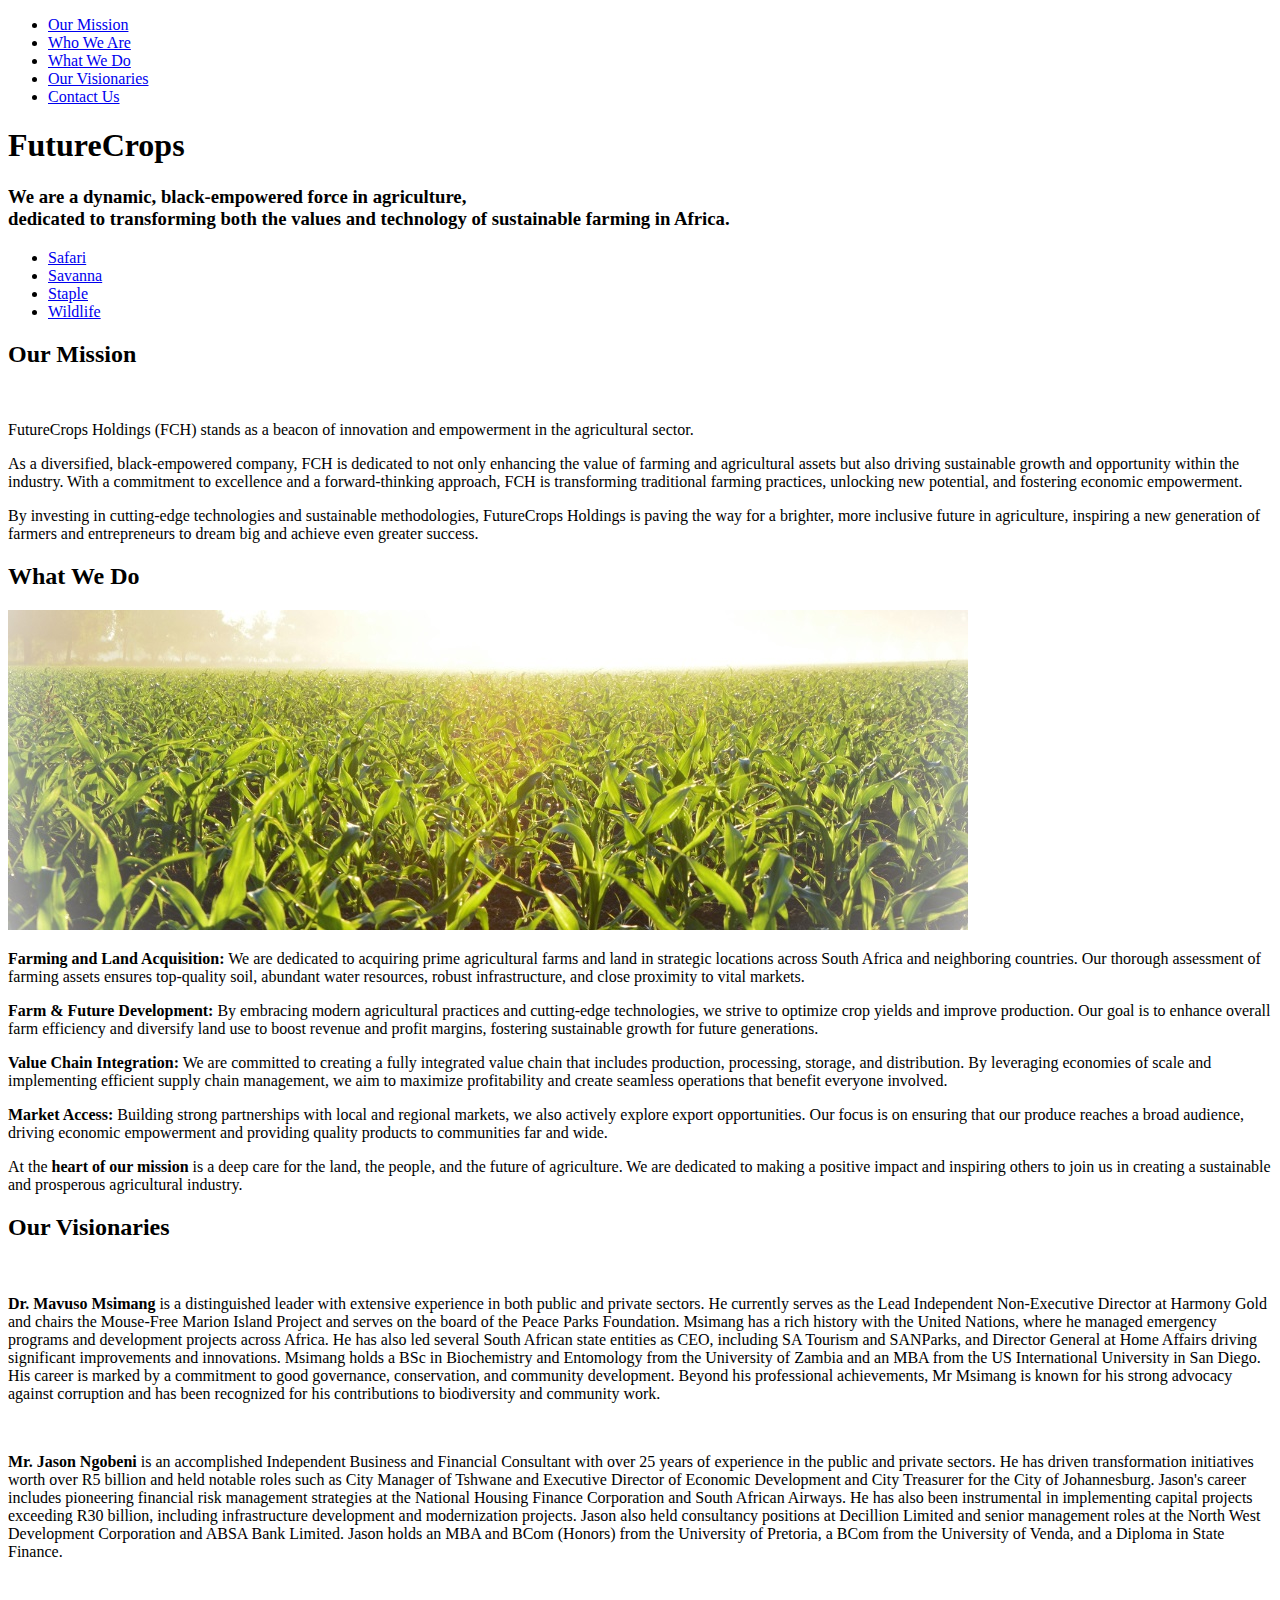
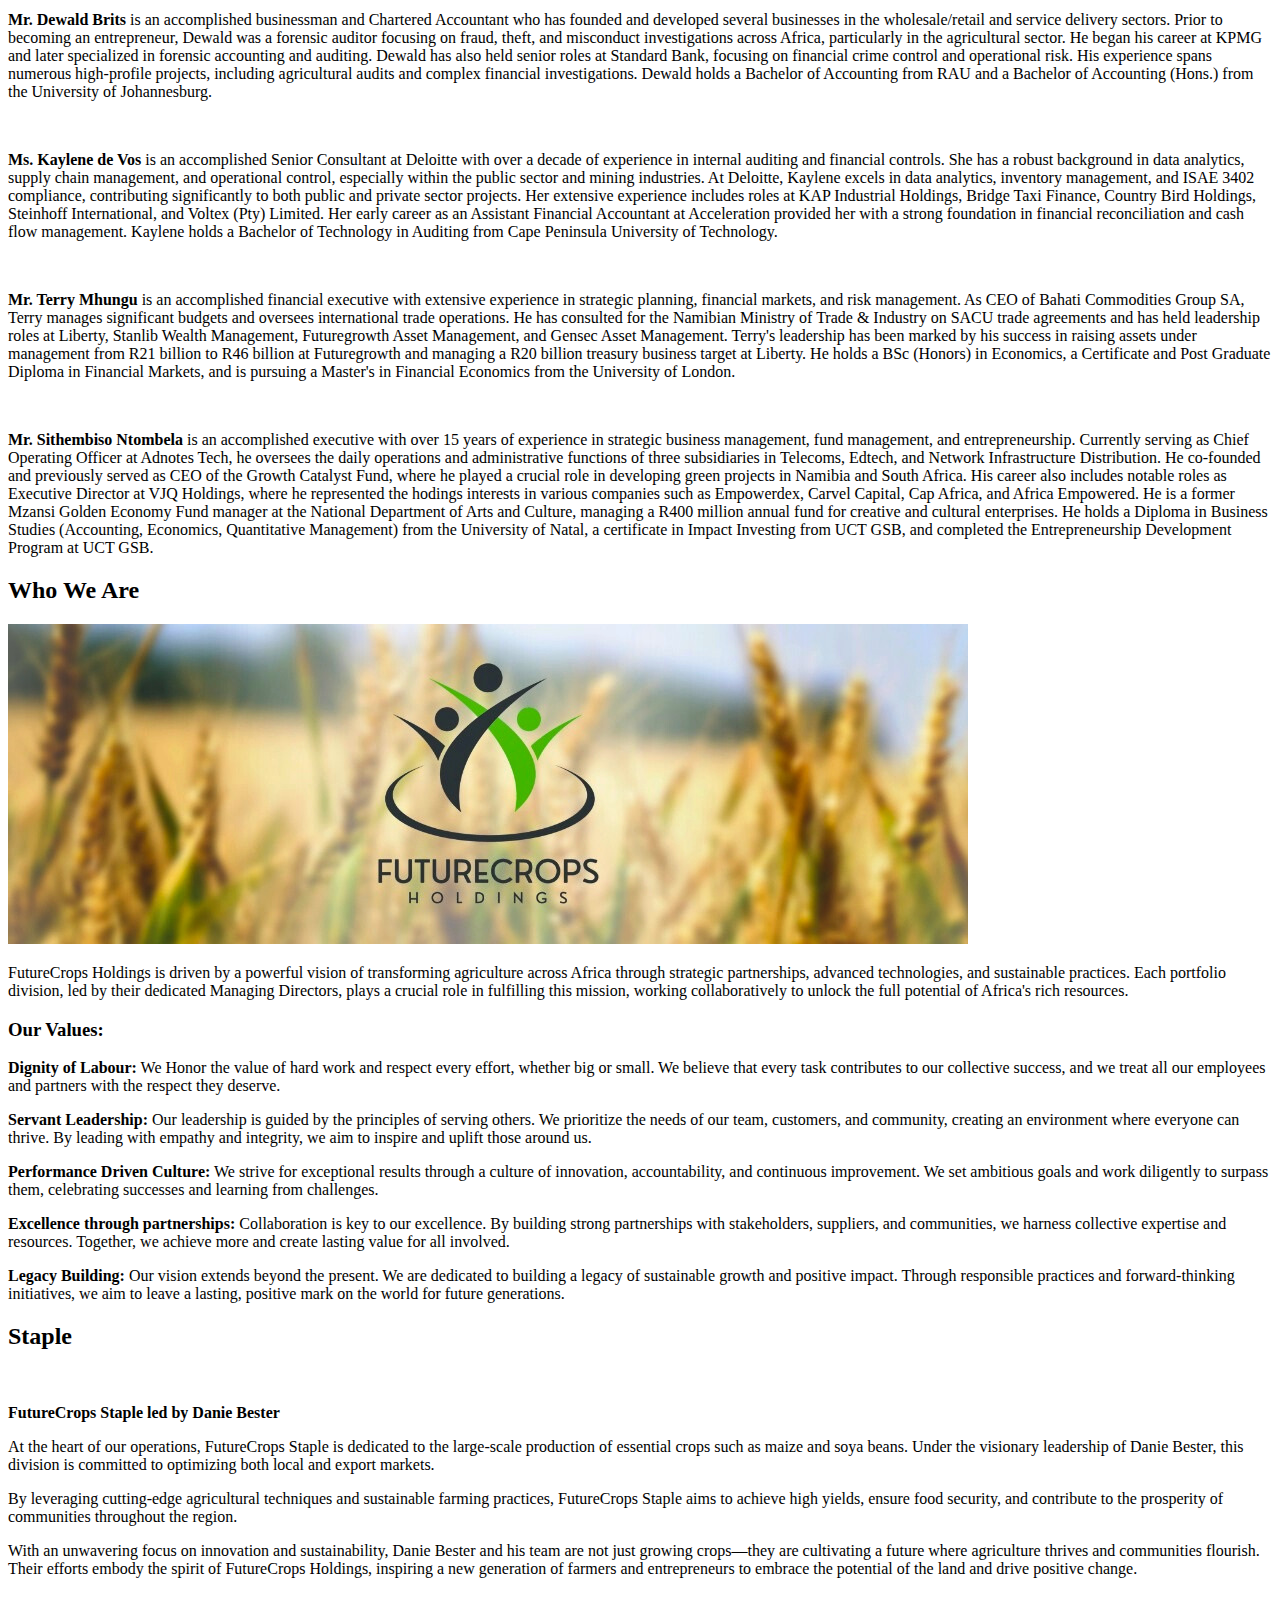
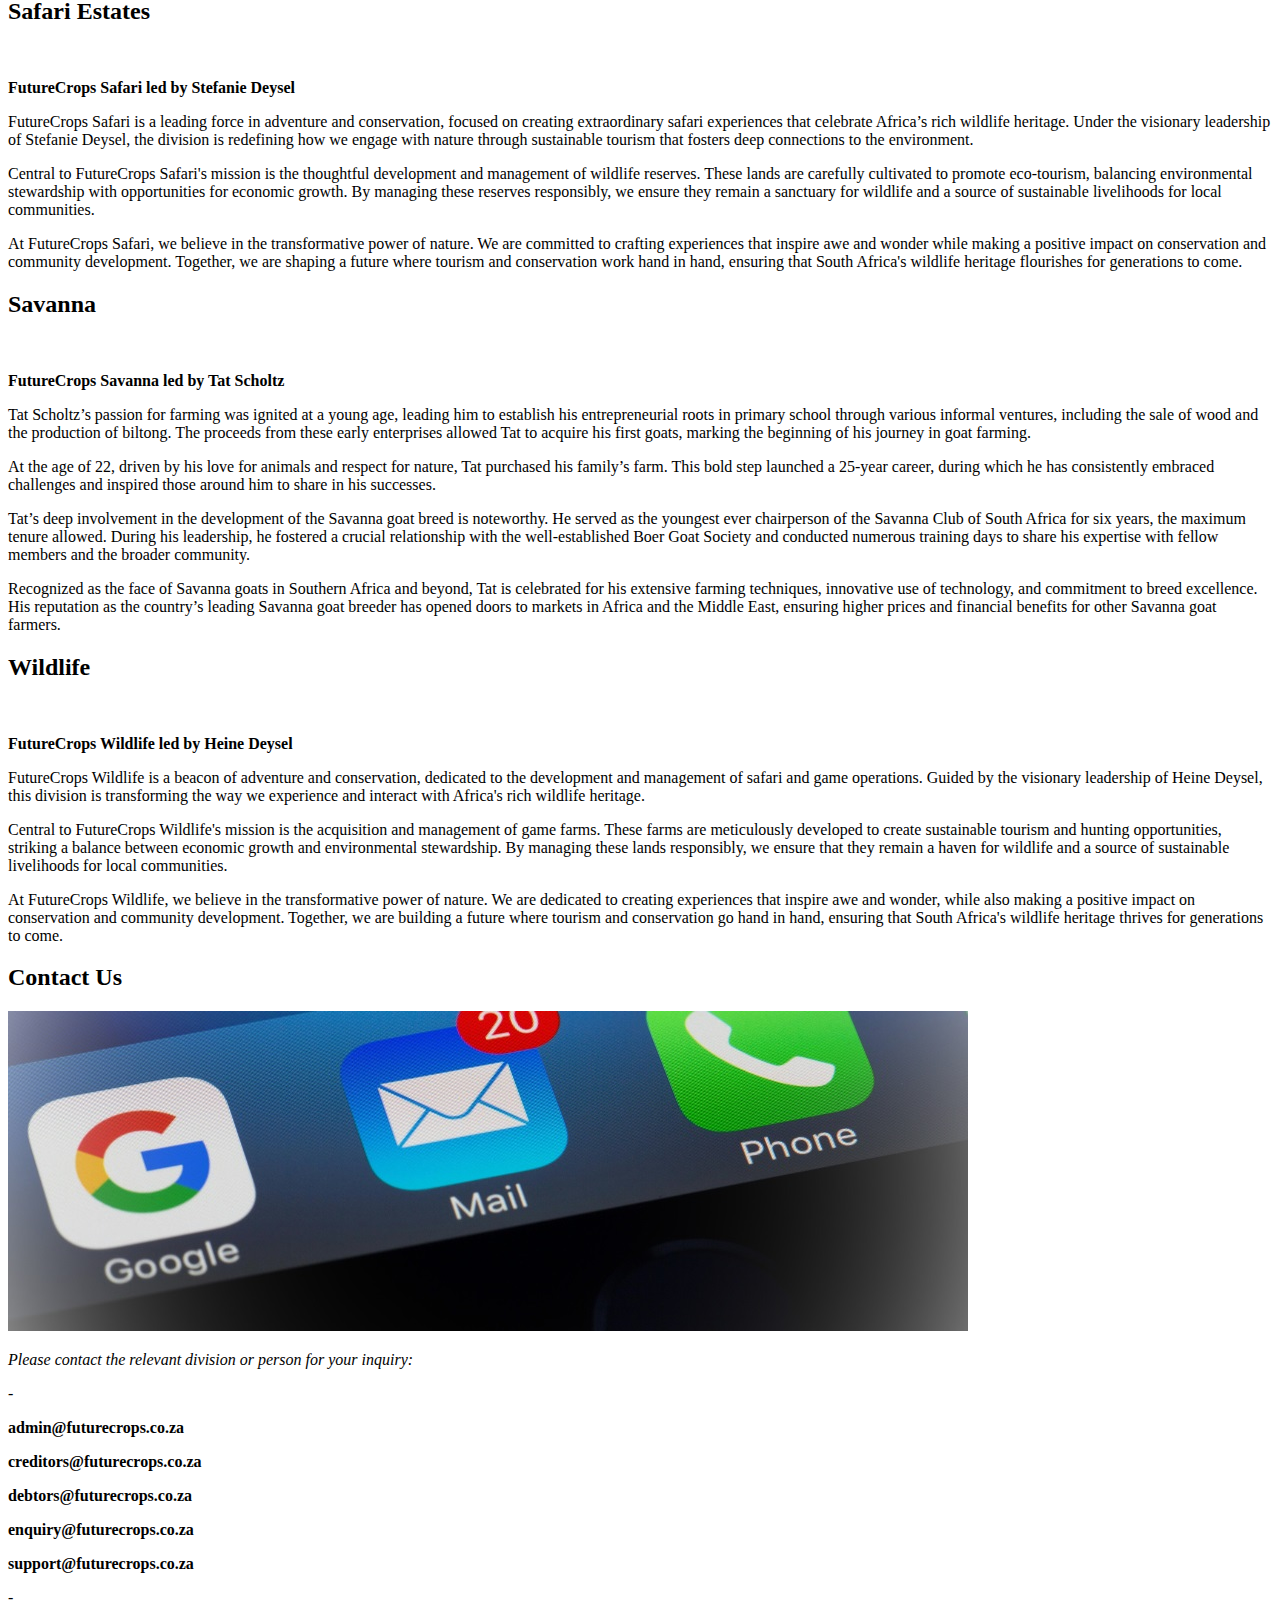
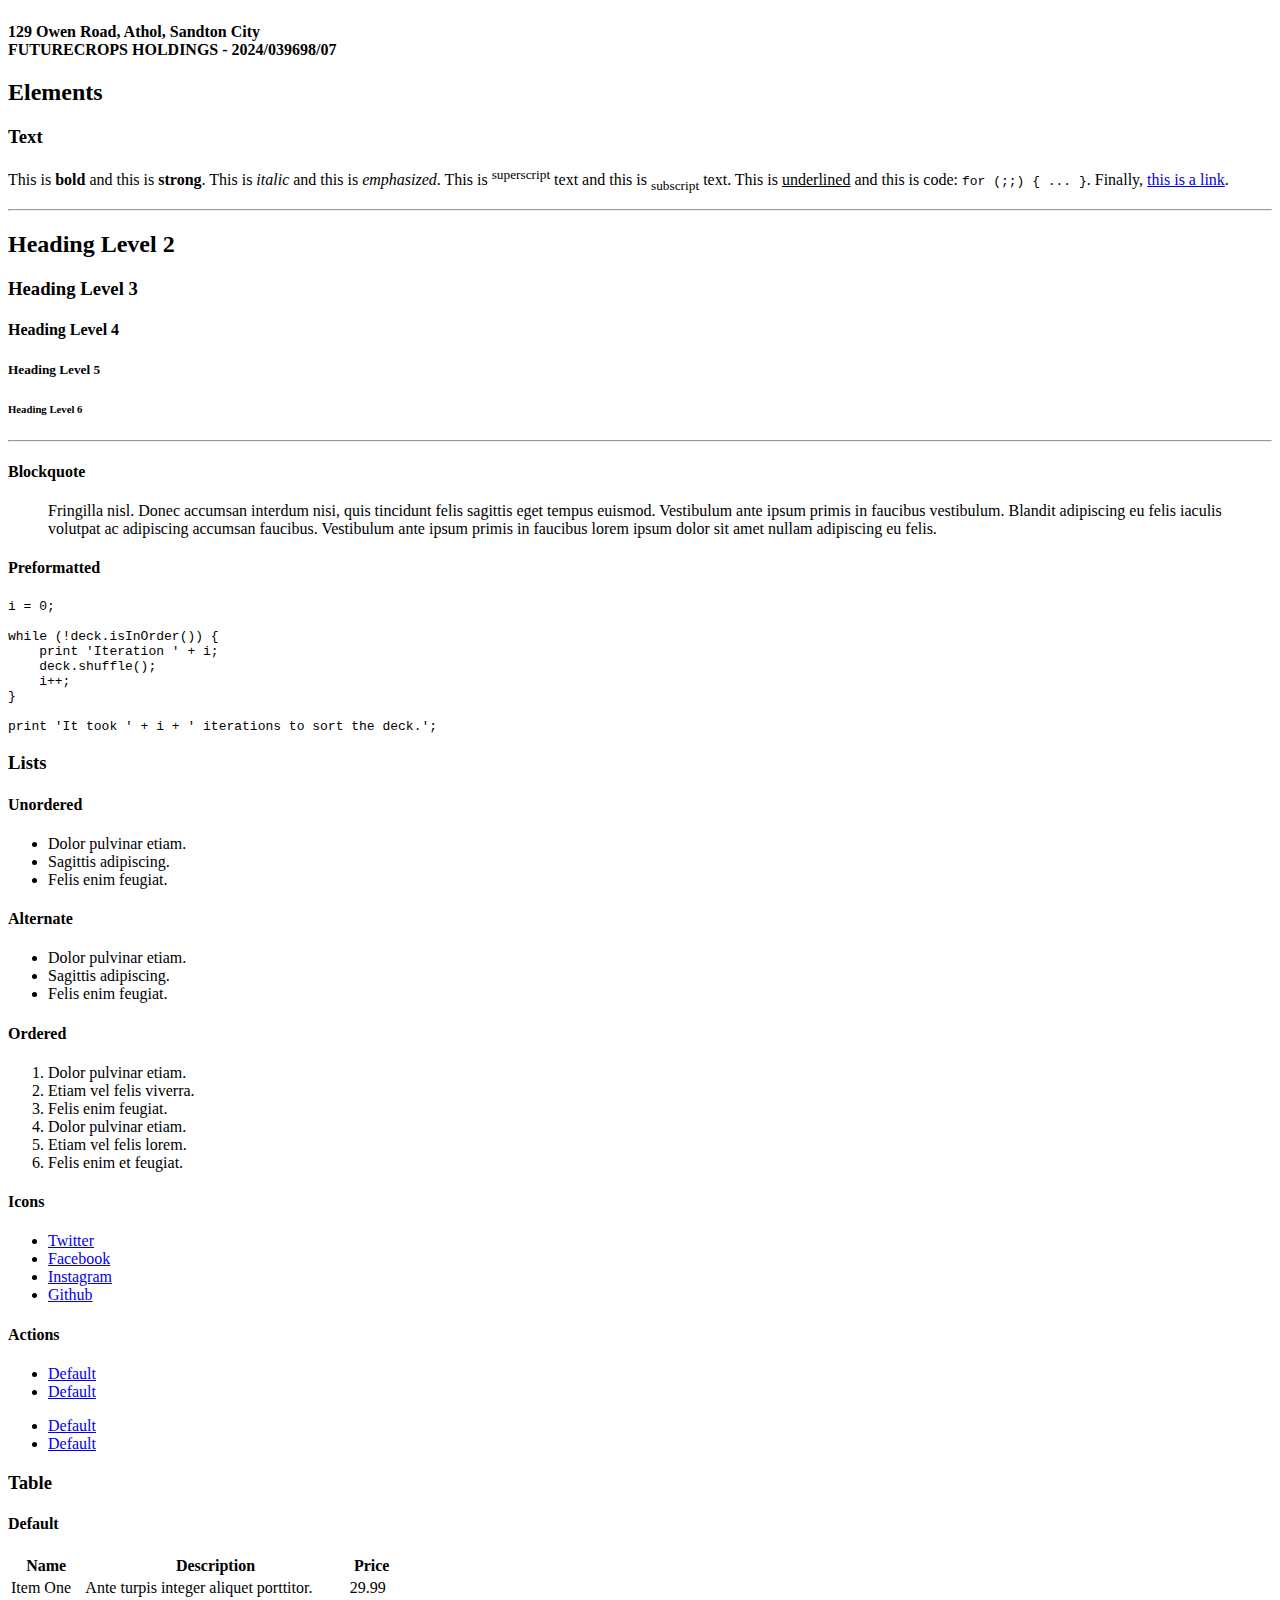
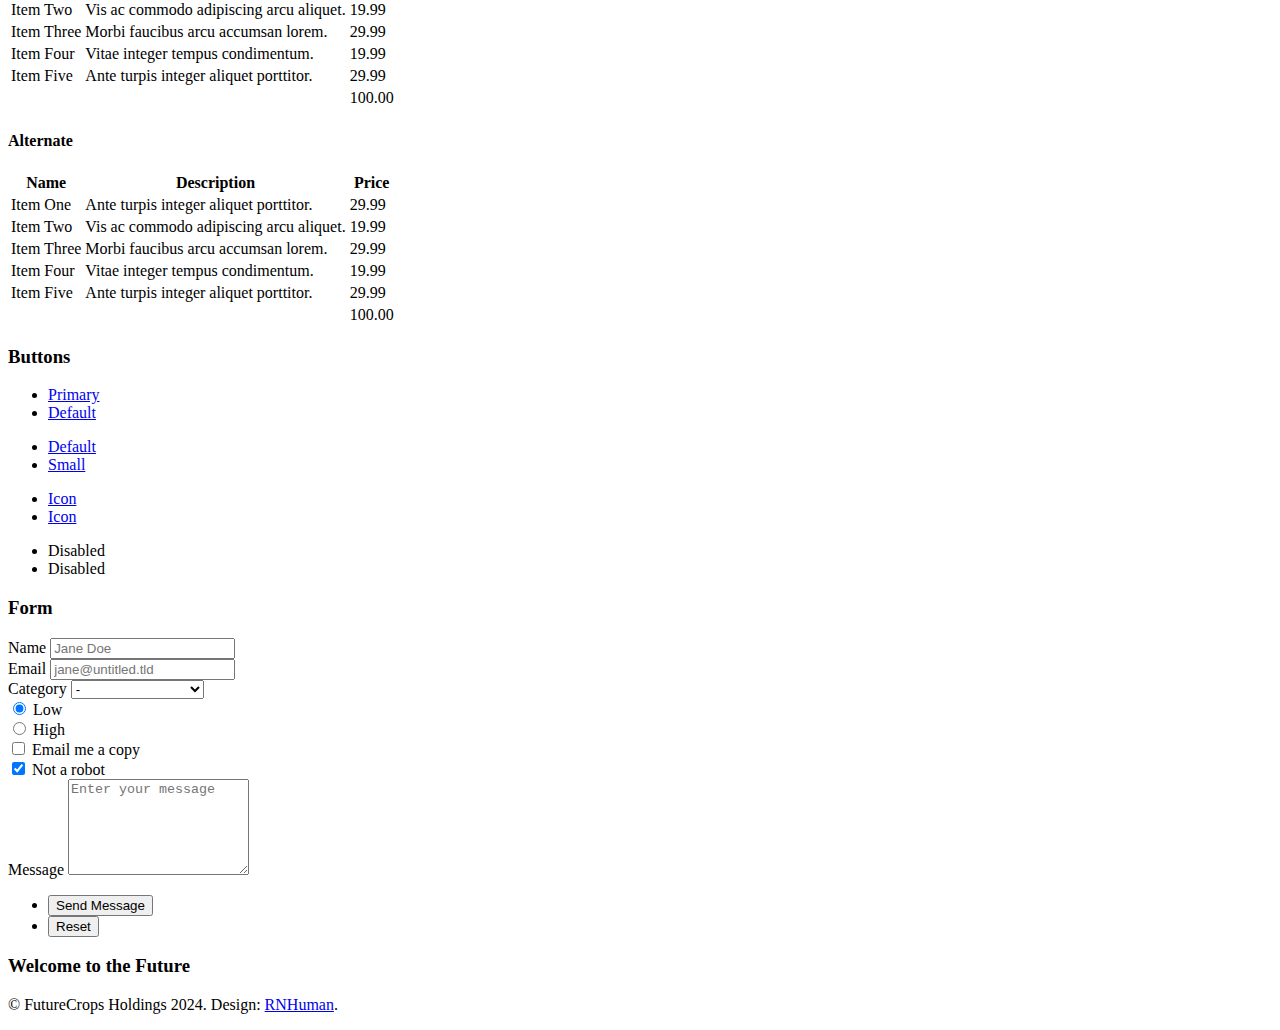
==== index.html @ 2377791b "Launch Commit - Site is hosted and live" ====
<!DOCTYPE HTML>

<html>
	<head>
		<title>FUTURECROPS</title>
		<meta charset="utf-8" />
		<meta name="viewport" content="width=device-width, initial-scale=1, user-scalable=no" />
		<link rel="stylesheet" href="assets/css/main.css" />
		<noscript><link rel="stylesheet" href="assets/css/noscript.css" /></noscript>
	</head>
	<body class="is-preload">

		<!-- Wrapper -->
			<div id="wrapper">

				<!-- Header -->
					<header id="header">
						<nav>
						<ul>
							<li><a href="#mission">Our Mission</a></li>
							<li><a href="#about">Who We Are</a></li>
							<li><a href="#wwd">What We Do </a></li>
							<li><a href="visionaries.html">Our Visionaries</a></li>
							<li><a href="#contact">Contact Us</a></li>
						</ul>
						</nav>
						<div class="content">
							<div class="inner">
								<h1>FutureCrops</h1>
								<h3>We are a dynamic, black-empowered force in agriculture,</br>
								dedicated to transforming both the values and technology of sustainable farming in Africa.</h3>
							</div>
						</div>
						<nav>
							<ul>
								<li><a href="#safari">Safari</a></li>
								<li><a href="#savanna">Savanna</a></li>
								<li><a href="#staple">Staple</a></li>
								<li><a href="#wildlife">Wildlife</a></li>
								<!--<li><a href="#aqua">Aqua</a></li>-->
							</ul>
						</nav>
					</header>

					<div id="main">

							<article id="mission">
								<h2>Our Mission</h2>
								<span class="image main"><img src="images/pic01.jpg" alt="" /></span>
								<p>FutureCrops Holdings (FCH) stands as a beacon of innovation and empowerment in the agricultural sector.</p>
								<p>As a diversified, black-empowered company, FCH is dedicated to not only enhancing the value of farming and agricultural assets but also driving sustainable growth and opportunity within the industry. With a commitment to excellence and a forward-thinking approach, FCH is transforming traditional farming practices, unlocking new potential, and fostering economic empowerment.</p>
								<p>By investing in cutting-edge technologies and sustainable methodologies, FutureCrops Holdings is paving the way for a brighter, more inclusive future in agriculture, inspiring a new generation of farmers and entrepreneurs to dream big and achieve even greater success.</p>
								</article>

							<article id="wwd">
								<h2>What We Do</h2>
								<span class="image main"><img src="images/pic02.jpg" alt="" /></span>
								<p><strong>Farming and Land Acquisition:</strong> We are dedicated to acquiring prime agricultural farms and land in strategic locations across South Africa and neighboring countries. Our thorough assessment of farming assets ensures top-quality soil, abundant water resources, robust infrastructure, and close proximity to vital markets.</p>
								<p><strong>Farm & Future Development:</strong> By embracing modern agricultural practices and cutting-edge technologies, we strive to optimize crop yields and improve production. Our goal is to enhance overall farm efficiency and diversify land use to boost revenue and profit margins, fostering sustainable growth for future generations.</p>
								<p><strong>Value Chain Integration:</strong> We are committed to creating a fully integrated value chain that includes production, processing, storage, and distribution. By leveraging economies of scale and implementing efficient supply chain management, we aim to maximize profitability and create seamless operations that benefit everyone involved.</p>
								<p><strong>Market Access:</strong> Building strong partnerships with local and regional markets, we also actively explore export opportunities. Our focus is on ensuring that our produce reaches a broad audience, driving economic empowerment and providing quality products to communities far and wide.</p>
								<p>At the <strong>heart of our mission</strong> is a deep care for the land, the people, and the future of agriculture. We are dedicated to making a positive impact and inspiring others to join us in creating a sustainable and prosperous agricultural industry.</p>
								</article>

							<article id="ot">
								<h2>Our Visionaries</h2>
								<span class="image main"><img src="images/profile01.jpg" alt="" /></span>
								<p><strong>Dr. Mavuso Msimang</strong> is a distinguished leader with extensive experience in both public and private sectors. He currently serves as the Lead Independent Non-Executive Director at Harmony Gold and chairs the Mouse-Free Marion Island Project and serves on the board of the Peace Parks Foundation. Msimang has a rich history with the United Nations, where he managed emergency programs and development projects across Africa. He has also led several South African state entities as CEO, including SA Tourism and SANParks, and Director General at Home Affairs driving significant improvements and innovations. Msimang holds a BSc in Biochemistry and Entomology from the University of Zambia and an MBA from the US International University in San Diego. His career is marked by a commitment to good governance, conservation, and community development. Beyond his professional achievements, Mr Msimang is known for his strong advocacy against corruption and has been recognized for his contributions to biodiversity and community work.</p>
							
								<span class="image main"><img src="images/profile02.jpg" alt="" /></span>
								<p><strong>Mr. Jason Ngobeni</strong> is an accomplished Independent Business and Financial Consultant with over 25 years of experience in the public and private sectors. He has driven transformation initiatives worth over R5 billion and held notable roles such as City Manager of Tshwane and Executive Director of Economic Development and City Treasurer for the City of Johannesburg. Jason's career includes pioneering financial risk management strategies at the National Housing Finance Corporation and South African Airways. He has also been instrumental in implementing capital projects exceeding R30 billion, including infrastructure development and modernization projects. Jason also held consultancy positions at Decillion Limited and senior management roles at the North West Development Corporation and ABSA Bank Limited. Jason holds an MBA and BCom (Honors) from the University of Pretoria, a BCom from the University of Venda, and a Diploma in State Finance.</p>
							
								<span class="image main"><img src="images/profile03.jpg" alt="" /></span>
								<p><strong>Mr. Dewald Brits</strong> is an accomplished businessman and Chartered Accountant who has founded and developed several businesses in the wholesale/retail and service delivery sectors. Prior to becoming an entrepreneur, Dewald was a forensic auditor focusing on fraud, theft, and misconduct investigations across Africa, particularly in the agricultural sector. He began his career at KPMG and later specialized in forensic accounting and auditing. Dewald has also held senior roles at Standard Bank, focusing on financial crime control and operational risk. His experience spans numerous high-profile projects, including agricultural audits and complex financial investigations. Dewald holds a Bachelor of Accounting from RAU and a Bachelor of Accounting (Hons.) from the University of Johannesburg.</p>

								<span class="image main"><img src="images/profile04.jpg" alt="" /></span>
								<p><strong>Ms. Kaylene de Vos</strong> is an accomplished Senior Consultant at Deloitte with over a decade of experience in internal auditing and financial controls. She has a robust background in data analytics, supply chain management, and operational control, especially within the public sector and mining industries. At Deloitte, Kaylene excels in data analytics, inventory management, and ISAE 3402 compliance, contributing significantly to both public and private sector projects. Her extensive experience includes roles at KAP Industrial Holdings, Bridge Taxi Finance, Country Bird Holdings, Steinhoff International, and Voltex (Pty) Limited. Her early career as an Assistant Financial Accountant at Acceleration provided her with a strong foundation in financial reconciliation and cash flow management. Kaylene holds a Bachelor of Technology in Auditing from Cape Peninsula University of Technology.</p>
							
								<span class="image main"><img src="images/profile05.jpg" alt="" /></span>
								<p><strong>Mr. Terry Mhungu</strong> is an accomplished financial executive with extensive experience in strategic planning, financial markets, and risk management. As CEO of Bahati Commodities Group SA, Terry manages significant budgets and oversees international trade operations. He has consulted for the Namibian Ministry of Trade & Industry on SACU trade agreements and has held leadership roles at Liberty, Stanlib Wealth Management, Futuregrowth Asset Management, and Gensec Asset Management. Terry's leadership has been marked by his success in raising assets under management from R21 billion to R46 billion at Futuregrowth and managing a R20 billion treasury business target at Liberty. He holds a BSc (Honors) in Economics, a Certificate and Post Graduate Diploma in Financial Markets, and is pursuing a Master's in Financial Economics from the University of London.</p>
							
								<span class="image main"><img src="images/profile06.jpg" alt="" /></span>
								<p><strong>Mr. Sithembiso Ntombela</strong> is an accomplished executive with over 15 years of experience in strategic business management, fund management, and entrepreneurship. Currently serving as Chief Operating Officer at Adnotes Tech, he oversees the daily operations and administrative functions of three subsidiaries in Telecoms, Edtech, and Network Infrastructure Distribution. He co-founded and previously served as CEO of the Growth Catalyst Fund, where he played a crucial role in developing green projects in Namibia and South Africa. His career also includes notable roles as Executive Director at VJQ Holdings, where he represented the hodings interests in various companies such as Empowerdex, Carvel Capital, Cap Africa, and Africa Empowered. He is a former Mzansi Golden Economy Fund manager at the National Department of Arts and Culture, managing a R400 million annual fund for creative and cultural enterprises. He holds a Diploma in Business Studies (Accounting, Economics, Quantitative Management) from the University of Natal, a certificate in Impact Investing from UCT GSB, and completed the Entrepreneurship Development Program at UCT GSB.</p>
							
							</article>

							<article id="about">
								<h2>Who We Are</h2>
								<span class="image main"><img src="images/pic04.jpg" alt="" /></span>
								<p>FutureCrops Holdings is driven by a powerful vision of transforming agriculture across Africa through strategic partnerships, advanced technologies, and sustainable practices. Each portfolio division, led by their dedicated Managing Directors, plays a crucial role in fulfilling this mission, working collaboratively to unlock the full potential of Africa's rich resources.</p>
								<!--<h3>Our Mission:</h3>
								<p>To be the guiding light of partnerships that transform our pursuit of food security, empowering a new generation with innovative farming techniques.</p>
								<h3>Our Vision:</h3>
								<p>To be Africa's leading force in regenerative farming, driving diverse and sustainable growth across the continent.</p>
								-->
								<h3>Our Values:</h3>
								<p><strong>Dignity of Labour:</strong> We Honor the value of hard work and respect every effort, whether big or small. We believe that every task contributes to our collective success, and we treat all our employees and partners with the respect they deserve.</p>
								<p><strong>Servant Leadership:</strong> Our leadership is guided by the principles of serving others. We prioritize the needs of our team, customers, and community, creating an environment where everyone can thrive. By leading with empathy and integrity, we aim to inspire and uplift those around us.</p>
								<p><strong>Performance Driven Culture:</strong> We strive for exceptional results through a culture of innovation, accountability, and continuous improvement. We set ambitious goals and work diligently to surpass them, celebrating successes and learning from challenges.</p>
								<p><strong>Excellence through partnerships:</strong> Collaboration is key to our excellence. By building strong partnerships with stakeholders, suppliers, and communities, we harness collective expertise and resources. Together, we achieve more and create lasting value for all involved.</p>
								<p><strong>Legacy Building:</strong> Our vision extends beyond the present. We are dedicated to building a legacy of sustainable growth and positive impact. Through responsible practices and forward-thinking initiatives, we aim to leave a lasting, positive mark on the world for future generations.</p>
							</article>

							<article id="staple">
								<h2>Staple</h2>
								<span class="image main"><img src="images/pic05.jpg" alt="" /></span>
								<p><strong>FutureCrops Staple led by Danie Bester</strong></p>
								<p>At the heart of our operations, FutureCrops Staple is dedicated to the large-scale production of essential crops such as maize and soya beans. Under the visionary leadership of Danie Bester, this division is committed to optimizing both local and export markets.</p>
								<p>By leveraging cutting-edge agricultural techniques and sustainable farming practices, FutureCrops Staple aims to achieve high yields, ensure food security, and contribute to the prosperity of communities throughout the region.</p>
								<p>With an unwavering focus on innovation and sustainability, Danie Bester and his team are not just growing crops—they are cultivating a future where agriculture thrives and communities flourish. Their efforts embody the spirit of FutureCrops Holdings, inspiring a new generation of farmers and entrepreneurs to embrace the potential of the land and drive positive change.</p>
							</article>

							<article id="safari">
								<h2>Safari Estates</h2>
								<span class="image main"><img src="images/pic06.jpg" alt="" /></span>
								<p><strong>FutureCrops Safari led by Stefanie Deysel</strong></p>
								<p>FutureCrops Safari is a leading force in adventure and conservation, focused on creating extraordinary safari experiences that celebrate Africa’s rich wildlife heritage. Under the visionary leadership of Stefanie Deysel, the division is redefining how we engage with nature through sustainable tourism that fosters deep connections to the environment.</p>
								<p>Central to FutureCrops Safari's mission is the thoughtful development and management of wildlife reserves. These lands are carefully cultivated to promote eco-tourism, balancing environmental stewardship with opportunities for economic growth. By managing these reserves responsibly, we ensure they remain a sanctuary for wildlife and a source of sustainable livelihoods for local communities.</p>
								<p>At FutureCrops Safari, we believe in the transformative power of nature. We are committed to crafting experiences that inspire awe and wonder while making a positive impact on conservation and community development. Together, we are shaping a future where tourism and conservation work hand in hand, ensuring that South Africa's wildlife heritage flourishes for generations to come.</p>
							</article>
							
							<article id="savanna">
								<h2>Savanna</h2>
								<span class="image main"><img src="images/pic07.jpg" alt="" /></span>
								<p><strong>FutureCrops Savanna led by Tat Scholtz</strong></p>
								<p>Tat Scholtz’s passion for farming was ignited at a young age, leading him to establish his entrepreneurial roots in primary school through various informal ventures, including the sale of wood and the production of biltong. The proceeds from these early enterprises allowed Tat to acquire his first goats, marking the beginning of his journey in goat farming.</p>
								<p>At the age of 22, driven by his love for animals and respect for nature, Tat purchased his family’s farm. This bold step launched a 25-year career, during which he has consistently embraced challenges and inspired those around him to share in his successes.</p>
								<p>Tat’s deep involvement in the development of the Savanna goat breed is noteworthy. He served as the youngest ever chairperson of the Savanna Club of South Africa for six years, the maximum tenure allowed. During his leadership, he fostered a crucial relationship with the well-established Boer Goat Society and conducted numerous training days to share his expertise with fellow members and the broader community.</p>
								<p>Recognized as the face of Savanna goats in Southern Africa and beyond, Tat is celebrated for his extensive farming techniques, innovative use of technology, and commitment to breed excellence. His reputation as the country’s leading Savanna goat breeder has opened doors to markets in Africa and the Middle East, ensuring higher prices and financial benefits for other Savanna goat farmers.</p>
							</article>

							<article id="wildlife">
								<h2>Wildlife</h2>
								<span class="image main"><img src="images/pic08.jpg" alt="" /></span>
								<p><strong>FutureCrops Wildlife led by Heine Deysel</strong></p>
								<p>FutureCrops Wildlife is a beacon of adventure and conservation, dedicated to the development and management of safari and game operations. Guided by the visionary leadership of Heine Deysel, this division is transforming the way we experience and interact with Africa's rich wildlife heritage.</p>
								<p>Central to FutureCrops Wildlife's mission is the acquisition and management of game farms. These farms are meticulously developed to create sustainable tourism and hunting opportunities, striking a balance between economic growth and environmental stewardship. By managing these lands responsibly, we ensure that they remain a haven for wildlife and a source of sustainable livelihoods for local communities.</p>
								<p>At FutureCrops Wildlife, we believe in the transformative power of nature. We are dedicated to creating experiences that inspire awe and wonder, while also making a positive impact on conservation and community development. Together, we are building a future where tourism and conservation go hand in hand, ensuring that South Africa's wildlife heritage thrives for generations to come.</p>
							</article>

							<!--<article id="aqua">
								<h2>Aqua</h2>
								<span class="image main"><img src="images/pic08.jpg" alt="" /></span>
								<p><strong>FutureCrops Aqua led by Heine Deysel</strong></p>
								<p>FutureCrops Aqua stands as a testament to our commitment to harnessing natural resources responsibly and sustainably. Under the expert guidance of Heine Deysel, this division is dedicated to the extraction and commercialization of high-quality bottled water, ensuring that every drop we produce meets the highest standards of purity and excellence.</p>
								<p>Our mission includes the development of state-of-the-art water bottling facilities on strategically located farms. These facilities are designed to maximize efficiency and sustainability, ensuring a consistent product line for both local and international markets. Every bottle of water we produce is a symbol of our dedication to quality and sustainability, reflecting our commitment to delivering the best to our customers.</p>
								<p>FutureCrops Aqua is more than a business; <strong>it is a promise to care for our planet and its precious resources.</strong></p>
							</article>-->

							<article id="contact">
								<h2>Contact Us</h2>
								<span class="image main"><img src="images/pic09.jpg" alt="" /></span>
								<p><i>Please contact the relevant division or person for your inquiry:</i></p>
								<p>-</p>
								<p><strong>admin@futurecrops.co.za</strong></p>
								<p><strong>creditors@futurecrops.co.za</strong></p>
								<p><strong>debtors@futurecrops.co.za</strong></p>
								<p><strong>enquiry@futurecrops.co.za</strong></p>
								<p><strong>support@futurecrops.co.za</strong></p>
								<p>-</p>
								<p><strong>129 Owen Road, Athol, Sandton City</strong></br>
								<strong>FUTURECROPS HOLDINGS - 2024/039698/07</strong></p>
								<!--
								<form method="post" action="#">
									<div class="fields">
										<div class="field half">
											<label for="name">Name</label>
											<input type="text" name="name" id="name" />
										</div>
										<div class="field half">
											<label for="email">Email</label>
											<input type="text" name="email" id="email" />
										</div>
										<div class="field">
											<label for="message">Message</label>
											<textarea name="message" id="message" rows="4"></textarea>
										</div>
									</div>
									<ul class="actions">
										<li><input type="submit" value="Send Message" class="primary" /></li>
										<li><input type="reset" value="Reset" /></li>
									</ul>
								</form>
								
								<ul class="icons">
									<li><a href="#" class="icon brands fa-twitter"><span class="label">Twitter</span></a></li>
									<li><a href="#" class="icon brands fa-facebook-f"><span class="label">Facebook</span></a></li>
									<li><a href="#" class="icon brands fa-instagram"><span class="label">Instagram</span></a></li>
									<li><a href="#" class="icon brands fa-github"><span class="label">GitHub</span></a></li>
								</ul>
								-->
							</article>

						<!-- Elements -->
							<article id="elements">
								<h2 class="major">Elements</h2>

								<section>
									<h3 class="major">Text</h3>
									<p>This is <b>bold</b> and this is <strong>strong</strong>. This is <i>italic</i> and this is <em>emphasized</em>.
									This is <sup>superscript</sup> text and this is <sub>subscript</sub> text.
									This is <u>underlined</u> and this is code: <code>for (;;) { ... }</code>. Finally, <a href="#">this is a link</a>.</p>
									<hr />
									<h2>Heading Level 2</h2>
									<h3>Heading Level 3</h3>
									<h4>Heading Level 4</h4>
									<h5>Heading Level 5</h5>
									<h6>Heading Level 6</h6>
									<hr />
									<h4>Blockquote</h4>
									<blockquote>Fringilla nisl. Donec accumsan interdum nisi, quis tincidunt felis sagittis eget tempus euismod. Vestibulum ante ipsum primis in faucibus vestibulum. Blandit adipiscing eu felis iaculis volutpat ac adipiscing accumsan faucibus. Vestibulum ante ipsum primis in faucibus lorem ipsum dolor sit amet nullam adipiscing eu felis.</blockquote>
									<h4>Preformatted</h4>
									<pre><code>i = 0;

while (!deck.isInOrder()) {
    print 'Iteration ' + i;
    deck.shuffle();
    i++;
}

print 'It took ' + i + ' iterations to sort the deck.';</code></pre>
								</section>

								<section>
									<h3 class="major">Lists</h3>

									<h4>Unordered</h4>
									<ul>
										<li>Dolor pulvinar etiam.</li>
										<li>Sagittis adipiscing.</li>
										<li>Felis enim feugiat.</li>
									</ul>

									<h4>Alternate</h4>
									<ul class="alt">
										<li>Dolor pulvinar etiam.</li>
										<li>Sagittis adipiscing.</li>
										<li>Felis enim feugiat.</li>
									</ul>

									<h4>Ordered</h4>
									<ol>
										<li>Dolor pulvinar etiam.</li>
										<li>Etiam vel felis viverra.</li>
										<li>Felis enim feugiat.</li>
										<li>Dolor pulvinar etiam.</li>
										<li>Etiam vel felis lorem.</li>
										<li>Felis enim et feugiat.</li>
									</ol>
									<h4>Icons</h4>
									<ul class="icons">
										<li><a href="#" class="icon brands fa-twitter"><span class="label">Twitter</span></a></li>
										<li><a href="#" class="icon brands fa-facebook-f"><span class="label">Facebook</span></a></li>
										<li><a href="#" class="icon brands fa-instagram"><span class="label">Instagram</span></a></li>
										<li><a href="#" class="icon brands fa-github"><span class="label">Github</span></a></li>
									</ul>

									<h4>Actions</h4>
									<ul class="actions">
										<li><a href="#" class="button primary">Default</a></li>
										<li><a href="#" class="button">Default</a></li>
									</ul>
									<ul class="actions stacked">
										<li><a href="#" class="button primary">Default</a></li>
										<li><a href="#" class="button">Default</a></li>
									</ul>
								</section>

								<section>
									<h3 class="major">Table</h3>
									<h4>Default</h4>
									<div class="table-wrapper">
										<table>
											<thead>
												<tr>
													<th>Name</th>
													<th>Description</th>
													<th>Price</th>
												</tr>
											</thead>
											<tbody>
												<tr>
													<td>Item One</td>
													<td>Ante turpis integer aliquet porttitor.</td>
													<td>29.99</td>
												</tr>
												<tr>
													<td>Item Two</td>
													<td>Vis ac commodo adipiscing arcu aliquet.</td>
													<td>19.99</td>
												</tr>
												<tr>
													<td>Item Three</td>
													<td> Morbi faucibus arcu accumsan lorem.</td>
													<td>29.99</td>
												</tr>
												<tr>
													<td>Item Four</td>
													<td>Vitae integer tempus condimentum.</td>
													<td>19.99</td>
												</tr>
												<tr>
													<td>Item Five</td>
													<td>Ante turpis integer aliquet porttitor.</td>
													<td>29.99</td>
												</tr>
											</tbody>
											<tfoot>
												<tr>
													<td colspan="2"></td>
													<td>100.00</td>
												</tr>
											</tfoot>
										</table>
									</div>

									<h4>Alternate</h4>
									<div class="table-wrapper">
										<table class="alt">
											<thead>
												<tr>
													<th>Name</th>
													<th>Description</th>
													<th>Price</th>
												</tr>
											</thead>
											<tbody>
												<tr>
													<td>Item One</td>
													<td>Ante turpis integer aliquet porttitor.</td>
													<td>29.99</td>
												</tr>
												<tr>
													<td>Item Two</td>
													<td>Vis ac commodo adipiscing arcu aliquet.</td>
													<td>19.99</td>
												</tr>
												<tr>
													<td>Item Three</td>
													<td> Morbi faucibus arcu accumsan lorem.</td>
													<td>29.99</td>
												</tr>
												<tr>
													<td>Item Four</td>
													<td>Vitae integer tempus condimentum.</td>
													<td>19.99</td>
												</tr>
												<tr>
													<td>Item Five</td>
													<td>Ante turpis integer aliquet porttitor.</td>
													<td>29.99</td>
												</tr>
											</tbody>
											<tfoot>
												<tr>
													<td colspan="2"></td>
													<td>100.00</td>
												</tr>
											</tfoot>
										</table>
									</div>
								</section>

								<section>
									<h3 class="major">Buttons</h3>
									<ul class="actions">
										<li><a href="#" class="button primary">Primary</a></li>
										<li><a href="#" class="button">Default</a></li>
									</ul>
									<ul class="actions">
										<li><a href="#" class="button">Default</a></li>
										<li><a href="#" class="button small">Small</a></li>
									</ul>
									<ul class="actions">
										<li><a href="#" class="button primary icon solid fa-download">Icon</a></li>
										<li><a href="#" class="button icon solid fa-download">Icon</a></li>
									</ul>
									<ul class="actions">
										<li><span class="button primary disabled">Disabled</span></li>
										<li><span class="button disabled">Disabled</span></li>
									</ul>
								</section>

								<section>
									<h3 class="major">Form</h3>
									<form method="post" action="#">
										<div class="fields">
											<div class="field half">
												<label for="demo-name">Name</label>
												<input type="text" name="demo-name" id="demo-name" value="" placeholder="Jane Doe" />
											</div>
											<div class="field half">
												<label for="demo-email">Email</label>
												<input type="email" name="demo-email" id="demo-email" value="" placeholder="jane@untitled.tld" />
											</div>
											<div class="field">
												<label for="demo-category">Category</label>
												<select name="demo-category" id="demo-category">
													<option value="">-</option>
													<option value="1">Manufacturing</option>
													<option value="1">Shipping</option>
													<option value="1">Administration</option>
													<option value="1">Human Resources</option>
												</select>
											</div>
											<div class="field half">
												<input type="radio" id="demo-priority-low" name="demo-priority" checked>
												<label for="demo-priority-low">Low</label>
											</div>
											<div class="field half">
												<input type="radio" id="demo-priority-high" name="demo-priority">
												<label for="demo-priority-high">High</label>
											</div>
											<div class="field half">
												<input type="checkbox" id="demo-copy" name="demo-copy">
												<label for="demo-copy">Email me a copy</label>
											</div>
											<div class="field half">
												<input type="checkbox" id="demo-human" name="demo-human" checked>
												<label for="demo-human">Not a robot</label>
											</div>
											<div class="field">
												<label for="demo-message">Message</label>
												<textarea name="demo-message" id="demo-message" placeholder="Enter your message" rows="6"></textarea>
											</div>
										</div>
										<ul class="actions">
											<li><input type="submit" value="Send Message" class="primary" /></li>
											<li><input type="reset" value="Reset" /></li>
										</ul>
									</form>
								</section>

							</article>

					</div>

				<!-- Footer -->
					<footer id="footer">
						<h3> Welcome to the Future</h3>
						<p class="copyright">&copy; FutureCrops Holdings 2024. Design: <a href="https://rnhuman.github.io">RNHuman</a>.</p> 
					</footer>

			</div>

		<!-- BG -->
			<div id="bg"></div>

		<!-- Scripts -->
			<script src="assets/js/jquery.min.js"></script>
			<script src="assets/js/browser.min.js"></script>
			<script src="assets/js/breakpoints.min.js"></script>
			<script src="assets/js/util.js"></script>
			<script src="assets/js/main.js"></script>

	</body>
</html>
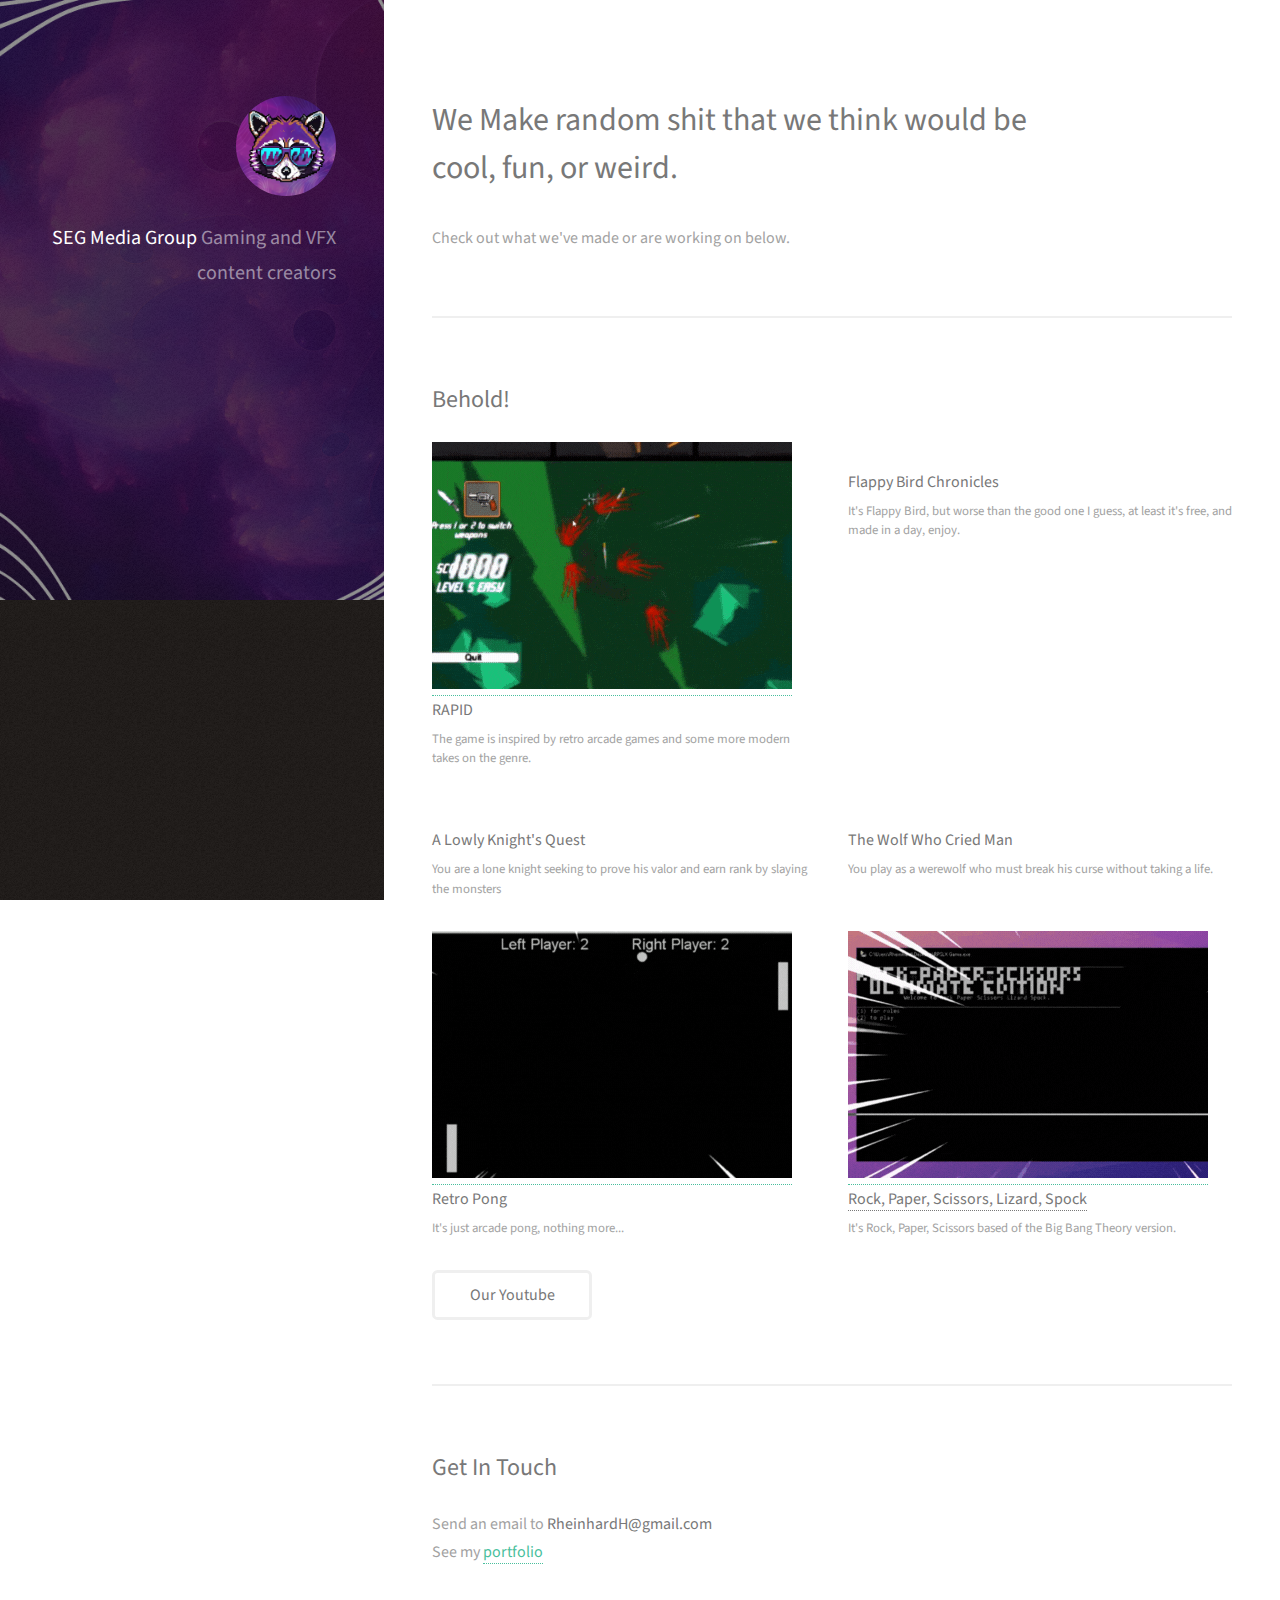
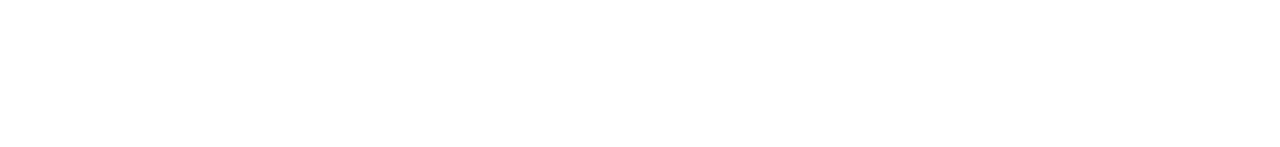
==== commit 232315d6: "Website Overhaul" ====
--- a/index.html
+++ b/index.html
@@ -2,456 +2,138 @@
 
 <html>
 	<head>
-		<title>FUTURECROPS</title>
+		<title>SEG Media Group</title>
 		<meta charset="utf-8" />
 		<meta name="viewport" content="width=device-width, initial-scale=1, user-scalable=no" />
 		<link rel="stylesheet" href="assets/css/main.css" />
-		<noscript><link rel="stylesheet" href="assets/css/noscript.css" /></noscript>
 	</head>
 	<body class="is-preload">
 
-		<!-- Wrapper -->
-			<div id="wrapper">
+		<!-- Header -->
+			<header id="header">
+				<div class="inner">
+					<a href="#" class="image avatar"><img src="images/avatar.png" alt="" /></a>
+					<h1><strong>SEG Media Group</strong><br />
+					Gaming and VFX<br >
+				content creators</h1>
+				</div>
+			</header>
 
-				<!-- Header -->
-					<header id="header">
-						<nav>
-						<ul>
-							<li><a href="#mission">Our Mission</a></li>
-							<li><a href="#about">Who We Are</a></li>
-							<li><a href="#wwd">What We Do </a></li>
-							<li><a href="visionaries.html">Our Visionaries</a></li>
-							<li><a href="#contact">Contact Us</a></li>
+		<!-- Main -->
+			<div id="main">
+
+				<!-- One -->
+					<section id="one">
+						<header class="major">
+							<h2>We Make random shit that we think would be<br />
+							cool, fun, or weird.</h2>
+						</header>
+						<p>Check out what we've made or are working on below.</p>
+						<!--<ul class="actions">
+							<li><a href="#" class="button">Learn More</a></li>
+						</ul>-->
+					</section>
+
+				<!-- Two -->
+					<section id="two">
+						<h2>Behold!</h2>
+						<div class="row">
+							<article class="col-6 col-12-xsmall work-item">
+								<a href="https://seginteractive.itch.io/rapid"><img src="images/thumbs/02.gif" alt="" /></a>
+								<h3>RAPID</h3>
+								<p>The game is inspired by retro arcade games and some more modern takes on the genre.</p>
+							</article>
+							<article class="col-6 col-12-xsmall work-item">
+								<a href="https://seginteractive.itch.io/flappy-bird-chronicles"><img src="images/thumbs/04.gif" alt="" /></a>
+								<h3>Flappy Bird Chronicles</h3>
+								<p>It's Flappy Bird, but worse than the good one I guess, at least it's free, and made in a day, enjoy.</p>
+							</article>
+							<article class="col-6 col-12-xsmall work-item">
+								<a href="https://seginteractive.itch.io/a-lowly-knights-quest"><img src="images/thumbs/05.gif" alt="" /></a>
+								<h3>A Lowly Knight's Quest</h3>
+								<p>You are a lone knight seeking to prove his valor and earn rank by slaying the monsters</p>
+							</article>
+							<article class="col-6 col-12-xsmall work-item">
+								<a href="https://seginteractive.itch.io/the-wolf-who-cried-man"><img src="images/thumbs/01.gif" alt="" /></a>
+								<h3>The Wolf Who Cried Man</h3>
+								<p>You play as a werewolf who must break his curse without taking a life.</p>
+							</article>
+							<article class="col-6 col-12-xsmall work-item">
+								<a href="https://seginteractive.itch.io/retro-pong"><img src="images/thumbs/06.gif" alt="" /></a>
+								<h3>Retro Pong</h3>
+								<p>It's just arcade pong, nothing more...</p>
+							</article>
+							<article class="col-6 col-12-xsmall work-item">
+								<a href="https://seginteractive.itch.io/rock-paper-scissors-lizard-spock"><img src="images/thumbs/03.gif" alt="" /></a>
+								<h3><a href="">Rock, Paper, Scissors, Lizard, Spock</a></h3>
+								<p>It's Rock, Paper, Scissors based of the Big Bang Theory version.</p>
+							</article>
+						</div>
+						<ul class="actions">
+							<li><a href="https://www.youtube.com/@rheinhardh" class="button">Our Youtube</a></li>
 						</ul>
-						</nav>
-						<div class="content">
-							<div class="inner">
-								<h1>FutureCrops</h1>
-								<h3>We are a dynamic, black-empowered force in agriculture,</br>
-								dedicated to transforming both the values and technology of sustainable farming in Africa.</h3>
+					</section>
+
+				<!-- Three -->
+					<section id="three">
+						<h2>Get In Touch</h2>
+						<p>Send an email to <strong>RheinhardH@gmail.com</strong><br />
+						See my <a href="https://rnhuman.github.io/">portfolio</a></p>
+						<!--<div class="row">
+							<div class="col-8 col-12-small">
+								<form method="post" action="#">
+									<div class="row gtr-uniform gtr-50">
+										<div class="col-6 col-12-xsmall"><input type="text" name="name" id="name" placeholder="Name" /></div>
+										<div class="col-6 col-12-xsmall"><input type="email" name="email" id="email" placeholder="Email" /></div>
+										<div class="col-12"><textarea name="message" id="message" placeholder="Message" rows="4"></textarea></div>
+									</div>
+								</form>
+								<ul class="actions">
+									<li><input type="submit" value="Send Message" /></li>
+								</ul>
+							</div>
+							<div class="col-4 col-12-small">
+								<ul class="labeled-icons">
+									<li>
+										<h3 class="icon solid fa-home"><span class="label">Address</span></h3>
+										1234 Somewhere Rd.<br />
+										Nashville, TN 00000<br />
+										United States
+									</li>
+									<li>
+										<h3 class="icon solid fa-mobile-alt"><span class="label">Phone</span></h3>
+										000-000-0000
+									</li>
+									<li>
+										<h3 class="icon solid fa-envelope"><span class="label">Email</span></h3>
+										<a href="#">hello@untitled.tld</a>
+									</li>
+								</ul>
 							</div>
 						</div>
-						<nav>
-							<ul>
-								<li><a href="#safari">Safari</a></li>
-								<li><a href="#savanna">Savanna</a></li>
-								<li><a href="#staple">Staple</a></li>
-								<li><a href="#wildlife">Wildlife</a></li>
-								<!--<li><a href="#aqua">Aqua</a></li>-->
-							</ul>
-						</nav>
-					</header>
+					</section>
+			</div>-->
 
-					<div id="main">
-
-							<article id="mission">
-								<h2>Our Mission</h2>
-								<span class="image main"><img src="images/pic01.jpg" alt="" /></span>
-								<p>FutureCrops Holdings (FCH) stands as a beacon of innovation and empowerment in the agricultural sector.</p>
-								<p>As a diversified, black-empowered company, FCH is dedicated to not only enhancing the value of farming and agricultural assets but also driving sustainable growth and opportunity within the industry. With a commitment to excellence and a forward-thinking approach, FCH is transforming traditional farming practices, unlocking new potential, and fostering economic empowerment.</p>
-								<p>By investing in cutting-edge technologies and sustainable methodologies, FutureCrops Holdings is paving the way for a brighter, more inclusive future in agriculture, inspiring a new generation of farmers and entrepreneurs to dream big and achieve even greater success.</p>
-								</article>
-
-							<article id="wwd">
-								<h2>What We Do</h2>
-								<span class="image main"><img src="images/pic02.jpg" alt="" /></span>
-								<p><strong>Farming and Land Acquisition:</strong> We are dedicated to acquiring prime agricultural farms and land in strategic locations across South Africa and neighboring countries. Our thorough assessment of farming assets ensures top-quality soil, abundant water resources, robust infrastructure, and close proximity to vital markets.</p>
-								<p><strong>Farm & Future Development:</strong> By embracing modern agricultural practices and cutting-edge technologies, we strive to optimize crop yields and improve production. Our goal is to enhance overall farm efficiency and diversify land use to boost revenue and profit margins, fostering sustainable growth for future generations.</p>
-								<p><strong>Value Chain Integration:</strong> We are committed to creating a fully integrated value chain that includes production, processing, storage, and distribution. By leveraging economies of scale and implementing efficient supply chain management, we aim to maximize profitability and create seamless operations that benefit everyone involved.</p>
-								<p><strong>Market Access:</strong> Building strong partnerships with local and regional markets, we also actively explore export opportunities. Our focus is on ensuring that our produce reaches a broad audience, driving economic empowerment and providing quality products to communities far and wide.</p>
-								<p>At the <strong>heart of our mission</strong> is a deep care for the land, the people, and the future of agriculture. We are dedicated to making a positive impact and inspiring others to join us in creating a sustainable and prosperous agricultural industry.</p>
-								</article>
-
-							<article id="ot">
-								<h2>Our Visionaries</h2>
-								<span class="image main"><img src="images/profile01.jpg" alt="" /></span>
-								<p><strong>Dr. Mavuso Msimang</strong> is a distinguished leader with extensive experience in both public and private sectors. He currently serves as the Lead Independent Non-Executive Director at Harmony Gold and chairs the Mouse-Free Marion Island Project and serves on the board of the Peace Parks Foundation. Msimang has a rich history with the United Nations, where he managed emergency programs and development projects across Africa. He has also led several South African state entities as CEO, including SA Tourism and SANParks, and Director General at Home Affairs driving significant improvements and innovations. Msimang holds a BSc in Biochemistry and Entomology from the University of Zambia and an MBA from the US International University in San Diego. His career is marked by a commitment to good governance, conservation, and community development. Beyond his professional achievements, Mr Msimang is known for his strong advocacy against corruption and has been recognized for his contributions to biodiversity and community work.</p>
-							
-								<span class="image main"><img src="images/profile02.jpg" alt="" /></span>
-								<p><strong>Mr. Jason Ngobeni</strong> is an accomplished Independent Business and Financial Consultant with over 25 years of experience in the public and private sectors. He has driven transformation initiatives worth over R5 billion and held notable roles such as City Manager of Tshwane and Executive Director of Economic Development and City Treasurer for the City of Johannesburg. Jason's career includes pioneering financial risk management strategies at the National Housing Finance Corporation and South African Airways. He has also been instrumental in implementing capital projects exceeding R30 billion, including infrastructure development and modernization projects. Jason also held consultancy positions at Decillion Limited and senior management roles at the North West Development Corporation and ABSA Bank Limited. Jason holds an MBA and BCom (Honors) from the University of Pretoria, a BCom from the University of Venda, and a Diploma in State Finance.</p>
-							
-								<span class="image main"><img src="images/profile03.jpg" alt="" /></span>
-								<p><strong>Mr. Dewald Brits</strong> is an accomplished businessman and Chartered Accountant who has founded and developed several businesses in the wholesale/retail and service delivery sectors. Prior to becoming an entrepreneur, Dewald was a forensic auditor focusing on fraud, theft, and misconduct investigations across Africa, particularly in the agricultural sector. He began his career at KPMG and later specialized in forensic accounting and auditing. Dewald has also held senior roles at Standard Bank, focusing on financial crime control and operational risk. His experience spans numerous high-profile projects, including agricultural audits and complex financial investigations. Dewald holds a Bachelor of Accounting from RAU and a Bachelor of Accounting (Hons.) from the University of Johannesburg.</p>
-
-								<span class="image main"><img src="images/profile04.jpg" alt="" /></span>
-								<p><strong>Ms. Kaylene de Vos</strong> is an accomplished Senior Consultant at Deloitte with over a decade of experience in internal auditing and financial controls. She has a robust background in data analytics, supply chain management, and operational control, especially within the public sector and mining industries. At Deloitte, Kaylene excels in data analytics, inventory management, and ISAE 3402 compliance, contributing significantly to both public and private sector projects. Her extensive experience includes roles at KAP Industrial Holdings, Bridge Taxi Finance, Country Bird Holdings, Steinhoff International, and Voltex (Pty) Limited. Her early career as an Assistant Financial Accountant at Acceleration provided her with a strong foundation in financial reconciliation and cash flow management. Kaylene holds a Bachelor of Technology in Auditing from Cape Peninsula University of Technology.</p>
-							
-								<span class="image main"><img src="images/profile05.jpg" alt="" /></span>
-								<p><strong>Mr. Terry Mhungu</strong> is an accomplished financial executive with extensive experience in strategic planning, financial markets, and risk management. As CEO of Bahati Commodities Group SA, Terry manages significant budgets and oversees international trade operations. He has consulted for the Namibian Ministry of Trade & Industry on SACU trade agreements and has held leadership roles at Liberty, Stanlib Wealth Management, Futuregrowth Asset Management, and Gensec Asset Management. Terry's leadership has been marked by his success in raising assets under management from R21 billion to R46 billion at Futuregrowth and managing a R20 billion treasury business target at Liberty. He holds a BSc (Honors) in Economics, a Certificate and Post Graduate Diploma in Financial Markets, and is pursuing a Master's in Financial Economics from the University of London.</p>
-							
-								<span class="image main"><img src="images/profile06.jpg" alt="" /></span>
-								<p><strong>Mr. Sithembiso Ntombela</strong> is an accomplished executive with over 15 years of experience in strategic business management, fund management, and entrepreneurship. Currently serving as Chief Operating Officer at Adnotes Tech, he oversees the daily operations and administrative functions of three subsidiaries in Telecoms, Edtech, and Network Infrastructure Distribution. He co-founded and previously served as CEO of the Growth Catalyst Fund, where he played a crucial role in developing green projects in Namibia and South Africa. His career also includes notable roles as Executive Director at VJQ Holdings, where he represented the hodings interests in various companies such as Empowerdex, Carvel Capital, Cap Africa, and Africa Empowered. He is a former Mzansi Golden Economy Fund manager at the National Department of Arts and Culture, managing a R400 million annual fund for creative and cultural enterprises. He holds a Diploma in Business Studies (Accounting, Economics, Quantitative Management) from the University of Natal, a certificate in Impact Investing from UCT GSB, and completed the Entrepreneurship Development Program at UCT GSB.</p>
-							
-							</article>
-
-							<article id="about">
-								<h2>Who We Are</h2>
-								<span class="image main"><img src="images/pic04.jpg" alt="" /></span>
-								<p>FutureCrops Holdings is driven by a powerful vision of transforming agriculture across Africa through strategic partnerships, advanced technologies, and sustainable practices. Each portfolio division, led by their dedicated Managing Directors, plays a crucial role in fulfilling this mission, working collaboratively to unlock the full potential of Africa's rich resources.</p>
-								<!--<h3>Our Mission:</h3>
-								<p>To be the guiding light of partnerships that transform our pursuit of food security, empowering a new generation with innovative farming techniques.</p>
-								<h3>Our Vision:</h3>
-								<p>To be Africa's leading force in regenerative farming, driving diverse and sustainable growth across the continent.</p>
-								-->
-								<h3>Our Values:</h3>
-								<p><strong>Dignity of Labour:</strong> We Honor the value of hard work and respect every effort, whether big or small. We believe that every task contributes to our collective success, and we treat all our employees and partners with the respect they deserve.</p>
-								<p><strong>Servant Leadership:</strong> Our leadership is guided by the principles of serving others. We prioritize the needs of our team, customers, and community, creating an environment where everyone can thrive. By leading with empathy and integrity, we aim to inspire and uplift those around us.</p>
-								<p><strong>Performance Driven Culture:</strong> We strive for exceptional results through a culture of innovation, accountability, and continuous improvement. We set ambitious goals and work diligently to surpass them, celebrating successes and learning from challenges.</p>
-								<p><strong>Excellence through partnerships:</strong> Collaboration is key to our excellence. By building strong partnerships with stakeholders, suppliers, and communities, we harness collective expertise and resources. Together, we achieve more and create lasting value for all involved.</p>
-								<p><strong>Legacy Building:</strong> Our vision extends beyond the present. We are dedicated to building a legacy of sustainable growth and positive impact. Through responsible practices and forward-thinking initiatives, we aim to leave a lasting, positive mark on the world for future generations.</p>
-							</article>
-
-							<article id="staple">
-								<h2>Staple</h2>
-								<span class="image main"><img src="images/pic05.jpg" alt="" /></span>
-								<p><strong>FutureCrops Staple led by Danie Bester</strong></p>
-								<p>At the heart of our operations, FutureCrops Staple is dedicated to the large-scale production of essential crops such as maize and soya beans. Under the visionary leadership of Danie Bester, this division is committed to optimizing both local and export markets.</p>
-								<p>By leveraging cutting-edge agricultural techniques and sustainable farming practices, FutureCrops Staple aims to achieve high yields, ensure food security, and contribute to the prosperity of communities throughout the region.</p>
-								<p>With an unwavering focus on innovation and sustainability, Danie Bester and his team are not just growing crops—they are cultivating a future where agriculture thrives and communities flourish. Their efforts embody the spirit of FutureCrops Holdings, inspiring a new generation of farmers and entrepreneurs to embrace the potential of the land and drive positive change.</p>
-							</article>
-
-							<article id="safari">
-								<h2>Safari Estates</h2>
-								<span class="image main"><img src="images/pic06.jpg" alt="" /></span>
-								<p><strong>FutureCrops Safari led by Stefanie Deysel</strong></p>
-								<p>FutureCrops Safari is a leading force in adventure and conservation, focused on creating extraordinary safari experiences that celebrate Africa’s rich wildlife heritage. Under the visionary leadership of Stefanie Deysel, the division is redefining how we engage with nature through sustainable tourism that fosters deep connections to the environment.</p>
-								<p>Central to FutureCrops Safari's mission is the thoughtful development and management of wildlife reserves. These lands are carefully cultivated to promote eco-tourism, balancing environmental stewardship with opportunities for economic growth. By managing these reserves responsibly, we ensure they remain a sanctuary for wildlife and a source of sustainable livelihoods for local communities.</p>
-								<p>At FutureCrops Safari, we believe in the transformative power of nature. We are committed to crafting experiences that inspire awe and wonder while making a positive impact on conservation and community development. Together, we are shaping a future where tourism and conservation work hand in hand, ensuring that South Africa's wildlife heritage flourishes for generations to come.</p>
-							</article>
-							
-							<article id="savanna">
-								<h2>Savanna</h2>
-								<span class="image main"><img src="images/pic07.jpg" alt="" /></span>
-								<p><strong>FutureCrops Savanna led by Tat Scholtz</strong></p>
-								<p>Tat Scholtz’s passion for farming was ignited at a young age, leading him to establish his entrepreneurial roots in primary school through various informal ventures, including the sale of wood and the production of biltong. The proceeds from these early enterprises allowed Tat to acquire his first goats, marking the beginning of his journey in goat farming.</p>
-								<p>At the age of 22, driven by his love for animals and respect for nature, Tat purchased his family’s farm. This bold step launched a 25-year career, during which he has consistently embraced challenges and inspired those around him to share in his successes.</p>
-								<p>Tat’s deep involvement in the development of the Savanna goat breed is noteworthy. He served as the youngest ever chairperson of the Savanna Club of South Africa for six years, the maximum tenure allowed. During his leadership, he fostered a crucial relationship with the well-established Boer Goat Society and conducted numerous training days to share his expertise with fellow members and the broader community.</p>
-								<p>Recognized as the face of Savanna goats in Southern Africa and beyond, Tat is celebrated for his extensive farming techniques, innovative use of technology, and commitment to breed excellence. His reputation as the country’s leading Savanna goat breeder has opened doors to markets in Africa and the Middle East, ensuring higher prices and financial benefits for other Savanna goat farmers.</p>
-							</article>
-
-							<article id="wildlife">
-								<h2>Wildlife</h2>
-								<span class="image main"><img src="images/pic08.jpg" alt="" /></span>
-								<p><strong>FutureCrops Wildlife led by Heine Deysel</strong></p>
-								<p>FutureCrops Wildlife is a beacon of adventure and conservation, dedicated to the development and management of safari and game operations. Guided by the visionary leadership of Heine Deysel, this division is transforming the way we experience and interact with Africa's rich wildlife heritage.</p>
-								<p>Central to FutureCrops Wildlife's mission is the acquisition and management of game farms. These farms are meticulously developed to create sustainable tourism and hunting opportunities, striking a balance between economic growth and environmental stewardship. By managing these lands responsibly, we ensure that they remain a haven for wildlife and a source of sustainable livelihoods for local communities.</p>
-								<p>At FutureCrops Wildlife, we believe in the transformative power of nature. We are dedicated to creating experiences that inspire awe and wonder, while also making a positive impact on conservation and community development. Together, we are building a future where tourism and conservation go hand in hand, ensuring that South Africa's wildlife heritage thrives for generations to come.</p>
-							</article>
-
-							<!--<article id="aqua">
-								<h2>Aqua</h2>
-								<span class="image main"><img src="images/pic08.jpg" alt="" /></span>
-								<p><strong>FutureCrops Aqua led by Heine Deysel</strong></p>
-								<p>FutureCrops Aqua stands as a testament to our commitment to harnessing natural resources responsibly and sustainably. Under the expert guidance of Heine Deysel, this division is dedicated to the extraction and commercialization of high-quality bottled water, ensuring that every drop we produce meets the highest standards of purity and excellence.</p>
-								<p>Our mission includes the development of state-of-the-art water bottling facilities on strategically located farms. These facilities are designed to maximize efficiency and sustainability, ensuring a consistent product line for both local and international markets. Every bottle of water we produce is a symbol of our dedication to quality and sustainability, reflecting our commitment to delivering the best to our customers.</p>
-								<p>FutureCrops Aqua is more than a business; <strong>it is a promise to care for our planet and its precious resources.</strong></p>
-							</article>-->
-
-							<article id="contact">
-								<h2>Contact Us</h2>
-								<span class="image main"><img src="images/pic09.jpg" alt="" /></span>
-								<p><i>Please contact the relevant division or person for your inquiry:</i></p>
-								<p>-</p>
-								<p><strong>admin@futurecrops.co.za</strong></p>
-								<p><strong>creditors@futurecrops.co.za</strong></p>
-								<p><strong>debtors@futurecrops.co.za</strong></p>
-								<p><strong>enquiry@futurecrops.co.za</strong></p>
-								<p><strong>support@futurecrops.co.za</strong></p>
-								<p>-</p>
-								<p><strong>129 Owen Road, Athol, Sandton City</strong></br>
-								<strong>FUTURECROPS HOLDINGS - 2024/039698/07</strong></p>
-								<!--
-								<form method="post" action="#">
-									<div class="fields">
-										<div class="field half">
-											<label for="name">Name</label>
-											<input type="text" name="name" id="name" />
-										</div>
-										<div class="field half">
-											<label for="email">Email</label>
-											<input type="text" name="email" id="email" />
-										</div>
-										<div class="field">
-											<label for="message">Message</label>
-											<textarea name="message" id="message" rows="4"></textarea>
-										</div>
-									</div>
-									<ul class="actions">
-										<li><input type="submit" value="Send Message" class="primary" /></li>
-										<li><input type="reset" value="Reset" /></li>
-									</ul>
-								</form>
-								
-								<ul class="icons">
-									<li><a href="#" class="icon brands fa-twitter"><span class="label">Twitter</span></a></li>
-									<li><a href="#" class="icon brands fa-facebook-f"><span class="label">Facebook</span></a></li>
-									<li><a href="#" class="icon brands fa-instagram"><span class="label">Instagram</span></a></li>
-									<li><a href="#" class="icon brands fa-github"><span class="label">GitHub</span></a></li>
-								</ul>
-								-->
-							</article>
-
-						<!-- Elements -->
-							<article id="elements">
-								<h2 class="major">Elements</h2>
-
-								<section>
-									<h3 class="major">Text</h3>
-									<p>This is <b>bold</b> and this is <strong>strong</strong>. This is <i>italic</i> and this is <em>emphasized</em>.
-									This is <sup>superscript</sup> text and this is <sub>subscript</sub> text.
-									This is <u>underlined</u> and this is code: <code>for (;;) { ... }</code>. Finally, <a href="#">this is a link</a>.</p>
-									<hr />
-									<h2>Heading Level 2</h2>
-									<h3>Heading Level 3</h3>
-									<h4>Heading Level 4</h4>
-									<h5>Heading Level 5</h5>
-									<h6>Heading Level 6</h6>
-									<hr />
-									<h4>Blockquote</h4>
-									<blockquote>Fringilla nisl. Donec accumsan interdum nisi, quis tincidunt felis sagittis eget tempus euismod. Vestibulum ante ipsum primis in faucibus vestibulum. Blandit adipiscing eu felis iaculis volutpat ac adipiscing accumsan faucibus. Vestibulum ante ipsum primis in faucibus lorem ipsum dolor sit amet nullam adipiscing eu felis.</blockquote>
-									<h4>Preformatted</h4>
-									<pre><code>i = 0;
-
-while (!deck.isInOrder()) {
-    print 'Iteration ' + i;
-    deck.shuffle();
-    i++;
-}
-
-print 'It took ' + i + ' iterations to sort the deck.';</code></pre>
-								</section>
-
-								<section>
-									<h3 class="major">Lists</h3>
-
-									<h4>Unordered</h4>
-									<ul>
-										<li>Dolor pulvinar etiam.</li>
-										<li>Sagittis adipiscing.</li>
-										<li>Felis enim feugiat.</li>
-									</ul>
-
-									<h4>Alternate</h4>
-									<ul class="alt">
-										<li>Dolor pulvinar etiam.</li>
-										<li>Sagittis adipiscing.</li>
-										<li>Felis enim feugiat.</li>
-									</ul>
-
-									<h4>Ordered</h4>
-									<ol>
-										<li>Dolor pulvinar etiam.</li>
-										<li>Etiam vel felis viverra.</li>
-										<li>Felis enim feugiat.</li>
-										<li>Dolor pulvinar etiam.</li>
-										<li>Etiam vel felis lorem.</li>
-										<li>Felis enim et feugiat.</li>
-									</ol>
-									<h4>Icons</h4>
-									<ul class="icons">
-										<li><a href="#" class="icon brands fa-twitter"><span class="label">Twitter</span></a></li>
-										<li><a href="#" class="icon brands fa-facebook-f"><span class="label">Facebook</span></a></li>
-										<li><a href="#" class="icon brands fa-instagram"><span class="label">Instagram</span></a></li>
-										<li><a href="#" class="icon brands fa-github"><span class="label">Github</span></a></li>
-									</ul>
-
-									<h4>Actions</h4>
-									<ul class="actions">
-										<li><a href="#" class="button primary">Default</a></li>
-										<li><a href="#" class="button">Default</a></li>
-									</ul>
-									<ul class="actions stacked">
-										<li><a href="#" class="button primary">Default</a></li>
-										<li><a href="#" class="button">Default</a></li>
-									</ul>
-								</section>
-
-								<section>
-									<h3 class="major">Table</h3>
-									<h4>Default</h4>
-									<div class="table-wrapper">
-										<table>
-											<thead>
-												<tr>
-													<th>Name</th>
-													<th>Description</th>
-													<th>Price</th>
-												</tr>
-											</thead>
-											<tbody>
-												<tr>
-													<td>Item One</td>
-													<td>Ante turpis integer aliquet porttitor.</td>
-													<td>29.99</td>
-												</tr>
-												<tr>
-													<td>Item Two</td>
-													<td>Vis ac commodo adipiscing arcu aliquet.</td>
-													<td>19.99</td>
-												</tr>
-												<tr>
-													<td>Item Three</td>
-													<td> Morbi faucibus arcu accumsan lorem.</td>
-													<td>29.99</td>
-												</tr>
-												<tr>
-													<td>Item Four</td>
-													<td>Vitae integer tempus condimentum.</td>
-													<td>19.99</td>
-												</tr>
-												<tr>
-													<td>Item Five</td>
-													<td>Ante turpis integer aliquet porttitor.</td>
-													<td>29.99</td>
-												</tr>
-											</tbody>
-											<tfoot>
-												<tr>
-													<td colspan="2"></td>
-													<td>100.00</td>
-												</tr>
-											</tfoot>
-										</table>
-									</div>
-
-									<h4>Alternate</h4>
-									<div class="table-wrapper">
-										<table class="alt">
-											<thead>
-												<tr>
-													<th>Name</th>
-													<th>Description</th>
-													<th>Price</th>
-												</tr>
-											</thead>
-											<tbody>
-												<tr>
-													<td>Item One</td>
-													<td>Ante turpis integer aliquet porttitor.</td>
-													<td>29.99</td>
-												</tr>
-												<tr>
-													<td>Item Two</td>
-													<td>Vis ac commodo adipiscing arcu aliquet.</td>
-													<td>19.99</td>
-												</tr>
-												<tr>
-													<td>Item Three</td>
-													<td> Morbi faucibus arcu accumsan lorem.</td>
-													<td>29.99</td>
-												</tr>
-												<tr>
-													<td>Item Four</td>
-													<td>Vitae integer tempus condimentum.</td>
-													<td>19.99</td>
-												</tr>
-												<tr>
-													<td>Item Five</td>
-													<td>Ante turpis integer aliquet porttitor.</td>
-													<td>29.99</td>
-												</tr>
-											</tbody>
-											<tfoot>
-												<tr>
-													<td colspan="2"></td>
-													<td>100.00</td>
-												</tr>
-											</tfoot>
-										</table>
-									</div>
-								</section>
-
-								<section>
-									<h3 class="major">Buttons</h3>
-									<ul class="actions">
-										<li><a href="#" class="button primary">Primary</a></li>
-										<li><a href="#" class="button">Default</a></li>
-									</ul>
-									<ul class="actions">
-										<li><a href="#" class="button">Default</a></li>
-										<li><a href="#" class="button small">Small</a></li>
-									</ul>
-									<ul class="actions">
-										<li><a href="#" class="button primary icon solid fa-download">Icon</a></li>
-										<li><a href="#" class="button icon solid fa-download">Icon</a></li>
-									</ul>
-									<ul class="actions">
-										<li><span class="button primary disabled">Disabled</span></li>
-										<li><span class="button disabled">Disabled</span></li>
-									</ul>
-								</section>
-
-								<section>
-									<h3 class="major">Form</h3>
-									<form method="post" action="#">
-										<div class="fields">
-											<div class="field half">
-												<label for="demo-name">Name</label>
-												<input type="text" name="demo-name" id="demo-name" value="" placeholder="Jane Doe" />
-											</div>
-											<div class="field half">
-												<label for="demo-email">Email</label>
-												<input type="email" name="demo-email" id="demo-email" value="" placeholder="jane@untitled.tld" />
-											</div>
-											<div class="field">
-												<label for="demo-category">Category</label>
-												<select name="demo-category" id="demo-category">
-													<option value="">-</option>
-													<option value="1">Manufacturing</option>
-													<option value="1">Shipping</option>
-													<option value="1">Administration</option>
-													<option value="1">Human Resources</option>
-												</select>
-											</div>
-											<div class="field half">
-												<input type="radio" id="demo-priority-low" name="demo-priority" checked>
-												<label for="demo-priority-low">Low</label>
-											</div>
-											<div class="field half">
-												<input type="radio" id="demo-priority-high" name="demo-priority">
-												<label for="demo-priority-high">High</label>
-											</div>
-											<div class="field half">
-												<input type="checkbox" id="demo-copy" name="demo-copy">
-												<label for="demo-copy">Email me a copy</label>
-											</div>
-											<div class="field half">
-												<input type="checkbox" id="demo-human" name="demo-human" checked>
-												<label for="demo-human">Not a robot</label>
-											</div>
-											<div class="field">
-												<label for="demo-message">Message</label>
-												<textarea name="demo-message" id="demo-message" placeholder="Enter your message" rows="6"></textarea>
-											</div>
-										</div>
-										<ul class="actions">
-											<li><input type="submit" value="Send Message" class="primary" /></li>
-											<li><input type="reset" value="Reset" /></li>
-										</ul>
-									</form>
-								</section>
-
-							</article>
-
-					</div>
-
-				<!-- Footer -->
-					<footer id="footer">
-						<h3> Welcome to the Future</h3>
-						<p class="copyright">&copy; FutureCrops Holdings 2024. Design: <a href="https://rnhuman.github.io">RNHuman</a>.</p> 
-					</footer>
-
-			</div>
-
-		<!-- BG -->
-			<div id="bg"></div>
+		<!-- Footer -->
+			<footer id="footer">
+				<div class="inner">
+					<ul class="icons">
+						<li><a href="https://github.com/RNHuman" class="icon brands fa-github"><span class="label">Github</span></a></li>
+						<li><a href="https://www.youtube.com/@rheinhardh" class="icon brands fa-youtube"><span class="label">Youtube</span></a></li>
+					</ul>
+					<ul class="copyright">
+						<li>&copy; S.E.G</li><li>Design: <a href="https://rnhuman.github.io/">RNHuman</a></li>
+					</ul>
+				</div>
+			</footer>
 
 		<!-- Scripts -->
 			<script src="assets/js/jquery.min.js"></script>
+			<script src="assets/js/jquery.poptrox.min.js"></script>
 			<script src="assets/js/browser.min.js"></script>
 			<script src="assets/js/breakpoints.min.js"></script>
 			<script src="assets/js/util.js"></script>
 			<script src="assets/js/main.js"></script>
 
 	</body>
-</html>
+</html>--- a/assets/css/main.css
+++ b/assets/css/main.css
@@ -0,0 +1,3216 @@
+@import url("fontawesome-all.min.css");
+@import url("https://fonts.googleapis.com/css?family=Source+Sans+Pro:400,400italic");
+
+
+html, body, div, span, applet, object,
+iframe, h1, h2, h3, h4, h5, h6, p, blockquote,
+pre, a, abbr, acronym, address, big, cite,
+code, del, dfn, em, img, ins, kbd, q, s, samp,
+small, strike, strong, sub, sup, tt, var, b,
+u, i, center, dl, dt, dd, ol, ul, li, fieldset,
+form, label, legend, table, caption, tbody,
+tfoot, thead, tr, th, td, article, aside,
+canvas, details, embed, figure, figcaption,
+footer, header, hgroup, menu, nav, output, ruby,
+section, summary, time, mark, audio, video {
+	margin: 0;
+	padding: 0;
+	border: 0;
+	font-size: 100%;
+	font: inherit;
+	vertical-align: baseline;}
+
+article, aside, details, figcaption, figure,
+footer, header, hgroup, menu, nav, section {
+	display: block;}
+
+body {
+	line-height: 1;
+}
+
+ol, ul {
+	list-style: none;
+}
+
+blockquote, q {
+	quotes: none;
+}
+
+	blockquote:before, blockquote:after, q:before, q:after {
+		content: '';
+		content: none;
+	}
+
+table {
+	border-collapse: collapse;
+	border-spacing: 0;
+}
+
+body {
+	-webkit-text-size-adjust: none;
+}
+
+mark {
+	background-color: transparent;
+	color: inherit;
+}
+
+input::-moz-focus-inner {
+	border: 0;
+	padding: 0;
+}
+
+input, select, textarea {
+	-moz-appearance: none;
+	-webkit-appearance: none;
+	-ms-appearance: none;
+	appearance: none;
+}
+
+/* Basic */
+
+	html {
+		box-sizing: border-box;
+	}
+
+	*, *:before, *:after {
+		box-sizing: inherit;
+	}
+
+	body {
+		background: #fff;
+	}
+
+		body.is-preload *, body.is-preload *:before, body.is-preload *:after {
+			-moz-animation: none !important;
+			-webkit-animation: none !important;
+			-ms-animation: none !important;
+			animation: none !important;
+			-moz-transition: none !important;
+			-webkit-transition: none !important;
+			-ms-transition: none !important;
+			transition: none !important;
+		}
+
+	body, input, select, textarea {
+		color: #a2a2a2;
+		font-family: "Source Sans Pro", Helvetica, sans-serif;
+		font-size: 16pt;
+		font-weight: 400;
+		line-height: 1.75em;
+	}
+
+	a {
+		-moz-transition: color 0.2s ease-in-out, border-color 0.2s ease-in-out;
+		-webkit-transition: color 0.2s ease-in-out, border-color 0.2s ease-in-out;
+		-ms-transition: color 0.2s ease-in-out, border-color 0.2s ease-in-out;
+		transition: color 0.2s ease-in-out, border-color 0.2s ease-in-out;
+		border-bottom: dotted 1px;
+		color: #49bf9d;
+		text-decoration: none;
+	}
+
+		a:hover {
+			border-bottom-color: transparent;
+			color: #49bf9d !important;
+			text-decoration: none;
+		}
+
+	strong, b {
+		color: #787878;
+		font-weight: 400;
+	}
+
+	em, i {
+		font-style: italic;
+	}
+
+	p {
+		margin: 0 0 2em 0;
+	}
+
+	h1, h2, h3, h4, h5, h6 {
+		color: #787878;
+		font-weight: 400;
+		line-height: 1em;
+		margin: 0 0 1em 0;
+	}
+
+		h1 a, h2 a, h3 a, h4 a, h5 a, h6 a {
+			color: inherit;
+			text-decoration: none;
+		}
+
+	h1 {
+		font-size: 2em;
+		line-height: 1.5em;
+	}
+
+	h2 {
+		font-size: 1.5em;
+		line-height: 1.5em;
+	}
+
+	h3 {
+		font-size: 1.25em;
+		line-height: 1.5em;
+	}
+
+	h4 {
+		font-size: 1.1em;
+		line-height: 1.5em;
+	}
+
+	h5 {
+		font-size: 0.9em;
+		line-height: 1.5em;
+	}
+
+	h6 {
+		font-size: 0.7em;
+		line-height: 1.5em;
+	}
+
+	sub {
+		font-size: 0.8em;
+		position: relative;
+		top: 0.5em;
+	}
+
+	sup {
+		font-size: 0.8em;
+		position: relative;
+		top: -0.5em;
+	}
+
+	hr {
+		border: 0;
+		border-bottom: solid 2px #efefef;
+		margin: 2em 0;
+	}
+
+		hr.major {
+			margin: 3em 0;
+		}
+
+	blockquote {
+		border-left: solid 6px #efefef;
+		font-style: italic;
+		margin: 0 0 2em 0;
+		padding: 0.5em 0 0.5em 1.5em;
+	}
+
+	code {
+		background: #f7f7f7;
+		border-radius: 0.35em;
+		border: solid 2px #efefef;
+		font-family: "Courier New", monospace;
+		font-size: 0.9em;
+		margin: 0 0.25em;
+		padding: 0.25em 0.65em;
+	}
+
+	pre {
+		-webkit-overflow-scrolling: touch;
+		font-family: "Courier New", monospace;
+		font-size: 0.9em;
+		margin: 0 0 2em 0;
+	}
+
+		pre code {
+			display: block;
+			line-height: 1.75em;
+			padding: 1em 1.5em;
+			overflow-x: auto;
+		}
+
+	.align-left {
+		text-align: left;
+	}
+
+	.align-center {
+		text-align: center;
+	}
+
+	.align-right {
+		text-align: right;
+	}
+
+/* Container */
+
+	.container {
+		margin: 0 auto;
+		max-width: calc(100% - 4em);
+		width: 100%;
+	}
+
+		.container.xsmall {
+			width: 25%;
+		}
+
+		.container.small {
+			width: 50%;
+		}
+
+		.container.medium {
+			width: 75%;
+		}
+
+		.container.large {
+			width: 125%;
+		}
+
+		.container.xlarge {
+			width: 150%;
+		}
+
+		.container.max {
+			width: 100%;
+		}
+
+		@media screen and (max-width: 980px) {
+
+			.container {
+				width: 100% !important;
+				max-width: 100% !important;
+			}
+
+		}
+
+		@media screen and (max-width: 480px) {
+
+			.container {
+				max-width: calc(100% - 3em);
+			}
+
+		}
+
+/* Row */
+
+	.row {
+		display: flex;
+		flex-wrap: wrap;
+		box-sizing: border-box;
+		align-items: stretch;
+	}
+
+		.row > * {
+			box-sizing: border-box;
+		}
+
+		.row.gtr-uniform > * > :last-child {
+			margin-bottom: 0;
+		}
+
+		.row.aln-left {
+			justify-content: flex-start;
+		}
+
+		.row.aln-center {
+			justify-content: center;
+		}
+
+		.row.aln-right {
+			justify-content: flex-end;
+		}
+
+		.row.aln-top {
+			align-items: flex-start;
+		}
+
+		.row.aln-middle {
+			align-items: center;
+		}
+
+		.row.aln-bottom {
+			align-items: flex-end;
+		}
+
+		.row > .imp {
+			order: -1;
+		}
+
+		.row > .col-1 {
+			width: 8.33333%;
+		}
+
+		.row > .off-1 {
+			margin-left: 8.33333%;
+		}
+
+		.row > .col-2 {
+			width: 16.66667%;
+		}
+
+		.row > .off-2 {
+			margin-left: 16.66667%;
+		}
+
+		.row > .col-3 {
+			width: 25%;
+		}
+
+		.row > .off-3 {
+			margin-left: 25%;
+		}
+
+		.row > .col-4 {
+			width: 33.33333%;
+		}
+
+		.row > .off-4 {
+			margin-left: 33.33333%;
+		}
+
+		.row > .col-5 {
+			width: 41.66667%;
+		}
+
+		.row > .off-5 {
+			margin-left: 41.66667%;
+		}
+
+		.row > .col-6 {
+			width: 50%;
+		}
+
+		.row > .off-6 {
+			margin-left: 50%;
+		}
+
+		.row > .col-7 {
+			width: 58.33333%;
+		}
+
+		.row > .off-7 {
+			margin-left: 58.33333%;
+		}
+
+		.row > .col-8 {
+			width: 66.66667%;
+		}
+
+		.row > .off-8 {
+			margin-left: 66.66667%;
+		}
+
+		.row > .col-9 {
+			width: 75%;
+		}
+
+		.row > .off-9 {
+			margin-left: 75%;
+		}
+
+		.row > .col-10 {
+			width: 83.33333%;
+		}
+
+		.row > .off-10 {
+			margin-left: 83.33333%;
+		}
+
+		.row > .col-11 {
+			width: 91.66667%;
+		}
+
+		.row > .off-11 {
+			margin-left: 91.66667%;
+		}
+
+		.row > .col-12 {
+			width: 100%;
+		}
+
+		.row > .off-12 {
+			margin-left: 100%;
+		}
+
+		.row.gtr-0 {
+			margin-top: 0;
+			margin-left: 0em;
+		}
+
+			.row.gtr-0 > * {
+				padding: 0 0 0 0em;
+			}
+
+			.row.gtr-0.gtr-uniform {
+				margin-top: 0em;
+			}
+
+				.row.gtr-0.gtr-uniform > * {
+					padding-top: 0em;
+				}
+
+		.row.gtr-25 {
+			margin-top: 0;
+			margin-left: -0.625em;
+		}
+
+			.row.gtr-25 > * {
+				padding: 0 0 0 0.625em;
+			}
+
+			.row.gtr-25.gtr-uniform {
+				margin-top: -0.625em;
+			}
+
+				.row.gtr-25.gtr-uniform > * {
+					padding-top: 0.625em;
+				}
+
+		.row.gtr-50 {
+			margin-top: 0;
+			margin-left: -1.25em;
+		}
+
+			.row.gtr-50 > * {
+				padding: 0 0 0 1.25em;
+			}
+
+			.row.gtr-50.gtr-uniform {
+				margin-top: -1.25em;
+			}
+
+				.row.gtr-50.gtr-uniform > * {
+					padding-top: 1.25em;
+				}
+
+		.row {
+			margin-top: 0;
+			margin-left: -2.5em;
+		}
+
+			.row > * {
+				padding: 0 0 0 2.5em;
+			}
+
+			.row.gtr-uniform {
+				margin-top: -2.5em;
+			}
+
+				.row.gtr-uniform > * {
+					padding-top: 2.5em;
+				}
+
+		.row.gtr-150 {
+			margin-top: 0;
+			margin-left: -3.75em;
+		}
+
+			.row.gtr-150 > * {
+				padding: 0 0 0 3.75em;
+			}
+
+			.row.gtr-150.gtr-uniform {
+				margin-top: -3.75em;
+			}
+
+				.row.gtr-150.gtr-uniform > * {
+					padding-top: 3.75em;
+				}
+
+		.row.gtr-200 {
+			margin-top: 0;
+			margin-left: -5em;
+		}
+
+			.row.gtr-200 > * {
+				padding: 0 0 0 5em;
+			}
+
+			.row.gtr-200.gtr-uniform {
+				margin-top: -5em;
+			}
+
+				.row.gtr-200.gtr-uniform > * {
+					padding-top: 5em;
+				}
+
+		@media screen and (max-width: 1800px) {
+
+			.row {
+				display: flex;
+				flex-wrap: wrap;
+				box-sizing: border-box;
+				align-items: stretch;
+			}
+
+				.row > * {
+					box-sizing: border-box;
+				}
+
+				.row.gtr-uniform > * > :last-child {
+					margin-bottom: 0;
+				}
+
+				.row.aln-left {
+					justify-content: flex-start;
+				}
+
+				.row.aln-center {
+					justify-content: center;
+				}
+
+				.row.aln-right {
+					justify-content: flex-end;
+				}
+
+				.row.aln-top {
+					align-items: flex-start;
+				}
+
+				.row.aln-middle {
+					align-items: center;
+				}
+
+				.row.aln-bottom {
+					align-items: flex-end;
+				}
+
+				.row > .imp-xlarge {
+					order: -1;
+				}
+
+				.row > .col-1-xlarge {
+					width: 8.33333%;
+				}
+
+				.row > .off-1-xlarge {
+					margin-left: 8.33333%;
+				}
+
+				.row > .col-2-xlarge {
+					width: 16.66667%;
+				}
+
+				.row > .off-2-xlarge {
+					margin-left: 16.66667%;
+				}
+
+				.row > .col-3-xlarge {
+					width: 25%;
+				}
+
+				.row > .off-3-xlarge {
+					margin-left: 25%;
+				}
+
+				.row > .col-4-xlarge {
+					width: 33.33333%;
+				}
+
+				.row > .off-4-xlarge {
+					margin-left: 33.33333%;
+				}
+
+				.row > .col-5-xlarge {
+					width: 41.66667%;
+				}
+
+				.row > .off-5-xlarge {
+					margin-left: 41.66667%;
+				}
+
+				.row > .col-6-xlarge {
+					width: 50%;
+				}
+
+				.row > .off-6-xlarge {
+					margin-left: 50%;
+				}
+
+				.row > .col-7-xlarge {
+					width: 58.33333%;
+				}
+
+				.row > .off-7-xlarge {
+					margin-left: 58.33333%;
+				}
+
+				.row > .col-8-xlarge {
+					width: 66.66667%;
+				}
+
+				.row > .off-8-xlarge {
+					margin-left: 66.66667%;
+				}
+
+				.row > .col-9-xlarge {
+					width: 75%;
+				}
+
+				.row > .off-9-xlarge {
+					margin-left: 75%;
+				}
+
+				.row > .col-10-xlarge {
+					width: 83.33333%;
+				}
+
+				.row > .off-10-xlarge {
+					margin-left: 83.33333%;
+				}
+
+				.row > .col-11-xlarge {
+					width: 91.66667%;
+				}
+
+				.row > .off-11-xlarge {
+					margin-left: 91.66667%;
+				}
+
+				.row > .col-12-xlarge {
+					width: 100%;
+				}
+
+				.row > .off-12-xlarge {
+					margin-left: 100%;
+				}
+
+				.row.gtr-0 {
+					margin-top: 0;
+					margin-left: 0em;
+				}
+
+					.row.gtr-0 > * {
+						padding: 0 0 0 0em;
+					}
+
+					.row.gtr-0.gtr-uniform {
+						margin-top: 0em;
+					}
+
+						.row.gtr-0.gtr-uniform > * {
+							padding-top: 0em;
+						}
+
+				.row.gtr-25 {
+					margin-top: 0;
+					margin-left: -0.625em;
+				}
+
+					.row.gtr-25 > * {
+						padding: 0 0 0 0.625em;
+					}
+
+					.row.gtr-25.gtr-uniform {
+						margin-top: -0.625em;
+					}
+
+						.row.gtr-25.gtr-uniform > * {
+							padding-top: 0.625em;
+						}
+
+				.row.gtr-50 {
+					margin-top: 0;
+					margin-left: -1.25em;
+				}
+
+					.row.gtr-50 > * {
+						padding: 0 0 0 1.25em;
+					}
+
+					.row.gtr-50.gtr-uniform {
+						margin-top: -1.25em;
+					}
+
+						.row.gtr-50.gtr-uniform > * {
+							padding-top: 1.25em;
+						}
+
+				.row {
+					margin-top: 0;
+					margin-left: -2.5em;
+				}
+
+					.row > * {
+						padding: 0 0 0 2.5em;
+					}
+
+					.row.gtr-uniform {
+						margin-top: -2.5em;
+					}
+
+						.row.gtr-uniform > * {
+							padding-top: 2.5em;
+						}
+
+				.row.gtr-150 {
+					margin-top: 0;
+					margin-left: -3.75em;
+				}
+
+					.row.gtr-150 > * {
+						padding: 0 0 0 3.75em;
+					}
+
+					.row.gtr-150.gtr-uniform {
+						margin-top: -3.75em;
+					}
+
+						.row.gtr-150.gtr-uniform > * {
+							padding-top: 3.75em;
+						}
+
+				.row.gtr-200 {
+					margin-top: 0;
+					margin-left: -5em;
+				}
+
+					.row.gtr-200 > * {
+						padding: 0 0 0 5em;
+					}
+
+					.row.gtr-200.gtr-uniform {
+						margin-top: -5em;
+					}
+
+						.row.gtr-200.gtr-uniform > * {
+							padding-top: 5em;
+						}
+
+		}
+
+		@media screen and (max-width: 1280px) {
+
+			.row {
+				display: flex;
+				flex-wrap: wrap;
+				box-sizing: border-box;
+				align-items: stretch;
+			}
+
+				.row > * {
+					box-sizing: border-box;
+				}
+
+				.row.gtr-uniform > * > :last-child {
+					margin-bottom: 0;
+				}
+
+				.row.aln-left {
+					justify-content: flex-start;
+				}
+
+				.row.aln-center {
+					justify-content: center;
+				}
+
+				.row.aln-right {
+					justify-content: flex-end;
+				}
+
+				.row.aln-top {
+					align-items: flex-start;
+				}
+
+				.row.aln-middle {
+					align-items: center;
+				}
+
+				.row.aln-bottom {
+					align-items: flex-end;
+				}
+
+				.row > .imp-large {
+					order: -1;
+				}
+
+				.row > .col-1-large {
+					width: 8.33333%;
+				}
+
+				.row > .off-1-large {
+					margin-left: 8.33333%;
+				}
+
+				.row > .col-2-large {
+					width: 16.66667%;
+				}
+
+				.row > .off-2-large {
+					margin-left: 16.66667%;
+				}
+
+				.row > .col-3-large {
+					width: 25%;
+				}
+
+				.row > .off-3-large {
+					margin-left: 25%;
+				}
+
+				.row > .col-4-large {
+					width: 33.33333%;
+				}
+
+				.row > .off-4-large {
+					margin-left: 33.33333%;
+				}
+
+				.row > .col-5-large {
+					width: 41.66667%;
+				}
+
+				.row > .off-5-large {
+					margin-left: 41.66667%;
+				}
+
+				.row > .col-6-large {
+					width: 50%;
+				}
+
+				.row > .off-6-large {
+					margin-left: 50%;
+				}
+
+				.row > .col-7-large {
+					width: 58.33333%;
+				}
+
+				.row > .off-7-large {
+					margin-left: 58.33333%;
+				}
+
+				.row > .col-8-large {
+					width: 66.66667%;
+				}
+
+				.row > .off-8-large {
+					margin-left: 66.66667%;
+				}
+
+				.row > .col-9-large {
+					width: 75%;
+				}
+
+				.row > .off-9-large {
+					margin-left: 75%;
+				}
+
+				.row > .col-10-large {
+					width: 83.33333%;
+				}
+
+				.row > .off-10-large {
+					margin-left: 83.33333%;
+				}
+
+				.row > .col-11-large {
+					width: 91.66667%;
+				}
+
+				.row > .off-11-large {
+					margin-left: 91.66667%;
+				}
+
+				.row > .col-12-large {
+					width: 100%;
+				}
+
+				.row > .off-12-large {
+					margin-left: 100%;
+				}
+
+				.row.gtr-0 {
+					margin-top: 0;
+					margin-left: 0em;
+				}
+
+					.row.gtr-0 > * {
+						padding: 0 0 0 0em;
+					}
+
+					.row.gtr-0.gtr-uniform {
+						margin-top: 0em;
+					}
+
+						.row.gtr-0.gtr-uniform > * {
+							padding-top: 0em;
+						}
+
+				.row.gtr-25 {
+					margin-top: 0;
+					margin-left: -0.5em;
+				}
+
+					.row.gtr-25 > * {
+						padding: 0 0 0 0.5em;
+					}
+
+					.row.gtr-25.gtr-uniform {
+						margin-top: -0.5em;
+					}
+
+						.row.gtr-25.gtr-uniform > * {
+							padding-top: 0.5em;
+						}
+
+				.row.gtr-50 {
+					margin-top: 0;
+					margin-left: -1em;
+				}
+
+					.row.gtr-50 > * {
+						padding: 0 0 0 1em;
+					}
+
+					.row.gtr-50.gtr-uniform {
+						margin-top: -1em;
+					}
+
+						.row.gtr-50.gtr-uniform > * {
+							padding-top: 1em;
+						}
+
+				.row {
+					margin-top: 0;
+					margin-left: -2em;
+				}
+
+					.row > * {
+						padding: 0 0 0 2em;
+					}
+
+					.row.gtr-uniform {
+						margin-top: -2em;
+					}
+
+						.row.gtr-uniform > * {
+							padding-top: 2em;
+						}
+
+				.row.gtr-150 {
+					margin-top: 0;
+					margin-left: -3em;
+				}
+
+					.row.gtr-150 > * {
+						padding: 0 0 0 3em;
+					}
+
+					.row.gtr-150.gtr-uniform {
+						margin-top: -3em;
+					}
+
+						.row.gtr-150.gtr-uniform > * {
+							padding-top: 3em;
+						}
+
+				.row.gtr-200 {
+					margin-top: 0;
+					margin-left: -4em;
+				}
+
+					.row.gtr-200 > * {
+						padding: 0 0 0 4em;
+					}
+
+					.row.gtr-200.gtr-uniform {
+						margin-top: -4em;
+					}
+
+						.row.gtr-200.gtr-uniform > * {
+							padding-top: 4em;
+						}
+
+		}
+
+		@media screen and (max-width: 980px) {
+
+			.row {
+				display: flex;
+				flex-wrap: wrap;
+				box-sizing: border-box;
+				align-items: stretch;
+			}
+
+				.row > * {
+					box-sizing: border-box;
+				}
+
+				.row.gtr-uniform > * > :last-child {
+					margin-bottom: 0;
+				}
+
+				.row.aln-left {
+					justify-content: flex-start;
+				}
+
+				.row.aln-center {
+					justify-content: center;
+				}
+
+				.row.aln-right {
+					justify-content: flex-end;
+				}
+
+				.row.aln-top {
+					align-items: flex-start;
+				}
+
+				.row.aln-middle {
+					align-items: center;
+				}
+
+				.row.aln-bottom {
+					align-items: flex-end;
+				}
+
+				.row > .imp-medium {
+					order: -1;
+				}
+
+				.row > .col-1-medium {
+					width: 8.33333%;
+				}
+
+				.row > .off-1-medium {
+					margin-left: 8.33333%;
+				}
+
+				.row > .col-2-medium {
+					width: 16.66667%;
+				}
+
+				.row > .off-2-medium {
+					margin-left: 16.66667%;
+				}
+
+				.row > .col-3-medium {
+					width: 25%;
+				}
+
+				.row > .off-3-medium {
+					margin-left: 25%;
+				}
+
+				.row > .col-4-medium {
+					width: 33.33333%;
+				}
+
+				.row > .off-4-medium {
+					margin-left: 33.33333%;
+				}
+
+				.row > .col-5-medium {
+					width: 41.66667%;
+				}
+
+				.row > .off-5-medium {
+					margin-left: 41.66667%;
+				}
+
+				.row > .col-6-medium {
+					width: 50%;
+				}
+
+				.row > .off-6-medium {
+					margin-left: 50%;
+				}
+
+				.row > .col-7-medium {
+					width: 58.33333%;
+				}
+
+				.row > .off-7-medium {
+					margin-left: 58.33333%;
+				}
+
+				.row > .col-8-medium {
+					width: 66.66667%;
+				}
+
+				.row > .off-8-medium {
+					margin-left: 66.66667%;
+				}
+
+				.row > .col-9-medium {
+					width: 75%;
+				}
+
+				.row > .off-9-medium {
+					margin-left: 75%;
+				}
+
+				.row > .col-10-medium {
+					width: 83.33333%;
+				}
+
+				.row > .off-10-medium {
+					margin-left: 83.33333%;
+				}
+
+				.row > .col-11-medium {
+					width: 91.66667%;
+				}
+
+				.row > .off-11-medium {
+					margin-left: 91.66667%;
+				}
+
+				.row > .col-12-medium {
+					width: 100%;
+				}
+
+				.row > .off-12-medium {
+					margin-left: 100%;
+				}
+
+				.row.gtr-0 {
+					margin-top: 0;
+					margin-left: 0em;
+				}
+
+					.row.gtr-0 > * {
+						padding: 0 0 0 0em;
+					}
+
+					.row.gtr-0.gtr-uniform {
+						margin-top: 0em;
+					}
+
+						.row.gtr-0.gtr-uniform > * {
+							padding-top: 0em;
+						}
+
+				.row.gtr-25 {
+					margin-top: 0;
+					margin-left: -0.5em;
+				}
+
+					.row.gtr-25 > * {
+						padding: 0 0 0 0.5em;
+					}
+
+					.row.gtr-25.gtr-uniform {
+						margin-top: -0.5em;
+					}
+
+						.row.gtr-25.gtr-uniform > * {
+							padding-top: 0.5em;
+						}
+
+				.row.gtr-50 {
+					margin-top: 0;
+					margin-left: -1em;
+				}
+
+					.row.gtr-50 > * {
+						padding: 0 0 0 1em;
+					}
+
+					.row.gtr-50.gtr-uniform {
+						margin-top: -1em;
+					}
+
+						.row.gtr-50.gtr-uniform > * {
+							padding-top: 1em;
+						}
+
+				.row {
+					margin-top: 0;
+					margin-left: -2em;
+				}
+
+					.row > * {
+						padding: 0 0 0 2em;
+					}
+
+					.row.gtr-uniform {
+						margin-top: -2em;
+					}
+
+						.row.gtr-uniform > * {
+							padding-top: 2em;
+						}
+
+				.row.gtr-150 {
+					margin-top: 0;
+					margin-left: -3em;
+				}
+
+					.row.gtr-150 > * {
+						padding: 0 0 0 3em;
+					}
+
+					.row.gtr-150.gtr-uniform {
+						margin-top: -3em;
+					}
+
+						.row.gtr-150.gtr-uniform > * {
+							padding-top: 3em;
+						}
+
+				.row.gtr-200 {
+					margin-top: 0;
+					margin-left: -4em;
+				}
+
+					.row.gtr-200 > * {
+						padding: 0 0 0 4em;
+					}
+
+					.row.gtr-200.gtr-uniform {
+						margin-top: -4em;
+					}
+
+						.row.gtr-200.gtr-uniform > * {
+							padding-top: 4em;
+						}
+
+		}
+
+		@media screen and (max-width: 736px) {
+
+			.row {
+				display: flex;
+				flex-wrap: wrap;
+				box-sizing: border-box;
+				align-items: stretch;
+			}
+
+				.row > * {
+					box-sizing: border-box;
+				}
+
+				.row.gtr-uniform > * > :last-child {
+					margin-bottom: 0;
+				}
+
+				.row.aln-left {
+					justify-content: flex-start;
+				}
+
+				.row.aln-center {
+					justify-content: center;
+				}
+
+				.row.aln-right {
+					justify-content: flex-end;
+				}
+
+				.row.aln-top {
+					align-items: flex-start;
+				}
+
+				.row.aln-middle {
+					align-items: center;
+				}
+
+				.row.aln-bottom {
+					align-items: flex-end;
+				}
+
+				.row > .imp-small {
+					order: -1;
+				}
+
+				.row > .col-1-small {
+					width: 8.33333%;
+				}
+
+				.row > .off-1-small {
+					margin-left: 8.33333%;
+				}
+
+				.row > .col-2-small {
+					width: 16.66667%;
+				}
+
+				.row > .off-2-small {
+					margin-left: 16.66667%;
+				}
+
+				.row > .col-3-small {
+					width: 25%;
+				}
+
+				.row > .off-3-small {
+					margin-left: 25%;
+				}
+
+				.row > .col-4-small {
+					width: 33.33333%;
+				}
+
+				.row > .off-4-small {
+					margin-left: 33.33333%;
+				}
+
+				.row > .col-5-small {
+					width: 41.66667%;
+				}
+
+				.row > .off-5-small {
+					margin-left: 41.66667%;
+				}
+
+				.row > .col-6-small {
+					width: 50%;
+				}
+
+				.row > .off-6-small {
+					margin-left: 50%;
+				}
+
+				.row > .col-7-small {
+					width: 58.33333%;
+				}
+
+				.row > .off-7-small {
+					margin-left: 58.33333%;
+				}
+
+				.row > .col-8-small {
+					width: 66.66667%;
+				}
+
+				.row > .off-8-small {
+					margin-left: 66.66667%;
+				}
+
+				.row > .col-9-small {
+					width: 75%;
+				}
+
+				.row > .off-9-small {
+					margin-left: 75%;
+				}
+
+				.row > .col-10-small {
+					width: 83.33333%;
+				}
+
+				.row > .off-10-small {
+					margin-left: 83.33333%;
+				}
+
+				.row > .col-11-small {
+					width: 91.66667%;
+				}
+
+				.row > .off-11-small {
+					margin-left: 91.66667%;
+				}
+
+				.row > .col-12-small {
+					width: 100%;
+				}
+
+				.row > .off-12-small {
+					margin-left: 100%;
+				}
+
+				.row.gtr-0 {
+					margin-top: 0;
+					margin-left: 0em;
+				}
+
+					.row.gtr-0 > * {
+						padding: 0 0 0 0em;
+					}
+
+					.row.gtr-0.gtr-uniform {
+						margin-top: 0em;
+					}
+
+						.row.gtr-0.gtr-uniform > * {
+							padding-top: 0em;
+						}
+
+				.row.gtr-25 {
+					margin-top: 0;
+					margin-left: -0.375em;
+				}
+
+					.row.gtr-25 > * {
+						padding: 0 0 0 0.375em;
+					}
+
+					.row.gtr-25.gtr-uniform {
+						margin-top: -0.375em;
+					}
+
+						.row.gtr-25.gtr-uniform > * {
+							padding-top: 0.375em;
+						}
+
+				.row.gtr-50 {
+					margin-top: 0;
+					margin-left: -0.75em;
+				}
+
+					.row.gtr-50 > * {
+						padding: 0 0 0 0.75em;
+					}
+
+					.row.gtr-50.gtr-uniform {
+						margin-top: -0.75em;
+					}
+
+						.row.gtr-50.gtr-uniform > * {
+							padding-top: 0.75em;
+						}
+
+				.row {
+					margin-top: 0;
+					margin-left: -1.5em;
+				}
+
+					.row > * {
+						padding: 0 0 0 1.5em;
+					}
+
+					.row.gtr-uniform {
+						margin-top: -1.5em;
+					}
+
+						.row.gtr-uniform > * {
+							padding-top: 1.5em;
+						}
+
+				.row.gtr-150 {
+					margin-top: 0;
+					margin-left: -2.25em;
+				}
+
+					.row.gtr-150 > * {
+						padding: 0 0 0 2.25em;
+					}
+
+					.row.gtr-150.gtr-uniform {
+						margin-top: -2.25em;
+					}
+
+						.row.gtr-150.gtr-uniform > * {
+							padding-top: 2.25em;
+						}
+
+				.row.gtr-200 {
+					margin-top: 0;
+					margin-left: -3em;
+				}
+
+					.row.gtr-200 > * {
+						padding: 0 0 0 3em;
+					}
+
+					.row.gtr-200.gtr-uniform {
+						margin-top: -3em;
+					}
+
+						.row.gtr-200.gtr-uniform > * {
+							padding-top: 3em;
+						}
+
+		}
+
+		@media screen and (max-width: 480px) {
+
+			.row {
+				display: flex;
+				flex-wrap: wrap;
+				box-sizing: border-box;
+				align-items: stretch;
+			}
+
+				.row > * {
+					box-sizing: border-box;
+				}
+
+				.row.gtr-uniform > * > :last-child {
+					margin-bottom: 0;
+				}
+
+				.row.aln-left {
+					justify-content: flex-start;
+				}
+
+				.row.aln-center {
+					justify-content: center;
+				}
+
+				.row.aln-right {
+					justify-content: flex-end;
+				}
+
+				.row.aln-top {
+					align-items: flex-start;
+				}
+
+				.row.aln-middle {
+					align-items: center;
+				}
+
+				.row.aln-bottom {
+					align-items: flex-end;
+				}
+
+				.row > .imp-xsmall {
+					order: -1;
+				}
+
+				.row > .col-1-xsmall {
+					width: 8.33333%;
+				}
+
+				.row > .off-1-xsmall {
+					margin-left: 8.33333%;
+				}
+
+				.row > .col-2-xsmall {
+					width: 16.66667%;
+				}
+
+				.row > .off-2-xsmall {
+					margin-left: 16.66667%;
+				}
+
+				.row > .col-3-xsmall {
+					width: 25%;
+				}
+
+				.row > .off-3-xsmall {
+					margin-left: 25%;
+				}
+
+				.row > .col-4-xsmall {
+					width: 33.33333%;
+				}
+
+				.row > .off-4-xsmall {
+					margin-left: 33.33333%;
+				}
+
+				.row > .col-5-xsmall {
+					width: 41.66667%;
+				}
+
+				.row > .off-5-xsmall {
+					margin-left: 41.66667%;
+				}
+
+				.row > .col-6-xsmall {
+					width: 50%;
+				}
+
+				.row > .off-6-xsmall {
+					margin-left: 50%;
+				}
+
+				.row > .col-7-xsmall {
+					width: 58.33333%;
+				}
+
+				.row > .off-7-xsmall {
+					margin-left: 58.33333%;
+				}
+
+				.row > .col-8-xsmall {
+					width: 66.66667%;
+				}
+
+				.row > .off-8-xsmall {
+					margin-left: 66.66667%;
+				}
+
+				.row > .col-9-xsmall {
+					width: 75%;
+				}
+
+				.row > .off-9-xsmall {
+					margin-left: 75%;
+				}
+
+				.row > .col-10-xsmall {
+					width: 83.33333%;
+				}
+
+				.row > .off-10-xsmall {
+					margin-left: 83.33333%;
+				}
+
+				.row > .col-11-xsmall {
+					width: 91.66667%;
+				}
+
+				.row > .off-11-xsmall {
+					margin-left: 91.66667%;
+				}
+
+				.row > .col-12-xsmall {
+					width: 100%;
+				}
+
+				.row > .off-12-xsmall {
+					margin-left: 100%;
+				}
+
+				.row.gtr-0 {
+					margin-top: 0;
+					margin-left: 0em;
+				}
+
+					.row.gtr-0 > * {
+						padding: 0 0 0 0em;
+					}
+
+					.row.gtr-0.gtr-uniform {
+						margin-top: 0em;
+					}
+
+						.row.gtr-0.gtr-uniform > * {
+							padding-top: 0em;
+						}
+
+				.row.gtr-25 {
+					margin-top: 0;
+					margin-left: -0.375em;
+				}
+
+					.row.gtr-25 > * {
+						padding: 0 0 0 0.375em;
+					}
+
+					.row.gtr-25.gtr-uniform {
+						margin-top: -0.375em;
+					}
+
+						.row.gtr-25.gtr-uniform > * {
+							padding-top: 0.375em;
+						}
+
+				.row.gtr-50 {
+					margin-top: 0;
+					margin-left: -0.75em;
+				}
+
+					.row.gtr-50 > * {
+						padding: 0 0 0 0.75em;
+					}
+
+					.row.gtr-50.gtr-uniform {
+						margin-top: -0.75em;
+					}
+
+						.row.gtr-50.gtr-uniform > * {
+							padding-top: 0.75em;
+						}
+
+				.row {
+					margin-top: 0;
+					margin-left: -1.5em;
+				}
+
+					.row > * {
+						padding: 0 0 0 1.5em;
+					}
+
+					.row.gtr-uniform {
+						margin-top: -1.5em;
+					}
+
+						.row.gtr-uniform > * {
+							padding-top: 1.5em;
+						}
+
+				.row.gtr-150 {
+					margin-top: 0;
+					margin-left: -2.25em;
+				}
+
+					.row.gtr-150 > * {
+						padding: 0 0 0 2.25em;
+					}
+
+					.row.gtr-150.gtr-uniform {
+						margin-top: -2.25em;
+					}
+
+						.row.gtr-150.gtr-uniform > * {
+							padding-top: 2.25em;
+						}
+
+				.row.gtr-200 {
+					margin-top: 0;
+					margin-left: -3em;
+				}
+
+					.row.gtr-200 > * {
+						padding: 0 0 0 3em;
+					}
+
+					.row.gtr-200.gtr-uniform {
+						margin-top: -3em;
+					}
+
+						.row.gtr-200.gtr-uniform > * {
+							padding-top: 3em;
+						}
+
+		}
+
+/* Section/Article */
+
+	section.special, article.special {
+		text-align: center;
+	}
+
+	header p {
+		color: #b2b2b2;
+		position: relative;
+		margin: 0 0 1.5em 0;
+	}
+
+	header h2 + p {
+		font-size: 1.25em;
+		margin-top: -1em;
+		line-height: 1.5em;
+	}
+
+	header h3 + p {
+		font-size: 1.1em;
+		margin-top: -0.8em;
+		line-height: 1.5em;
+	}
+
+	header h4 + p,
+	header h5 + p,
+	header h6 + p {
+		font-size: 0.9em;
+		margin-top: -0.6em;
+		line-height: 1.5em;
+	}
+
+	header.major h2 {
+		font-size: 2em;
+	}
+
+/* Form */
+
+	form {
+		margin: 0 0 2em 0;
+	}
+
+	label {
+		color: #787878;
+		display: block;
+		font-size: 0.9em;
+		font-weight: 400;
+		margin: 0 0 1em 0;
+	}
+
+	input[type="text"],
+	input[type="password"],
+	input[type="email"],
+	select,
+	textarea {
+		-moz-appearance: none;
+		-webkit-appearance: none;
+		-ms-appearance: none;
+		appearance: none;
+		background: #f7f7f7;
+		border-radius: 0.35em;
+		border: solid 2px transparent;
+		color: inherit;
+		display: block;
+		outline: 0;
+		padding: 0 0.75em;
+		text-decoration: none;
+		width: 100%;
+	}
+
+		input[type="text"]:invalid,
+		input[type="password"]:invalid,
+		input[type="email"]:invalid,
+		select:invalid,
+		textarea:invalid {
+			box-shadow: none;
+		}
+
+		input[type="text"]:focus,
+		input[type="password"]:focus,
+		input[type="email"]:focus,
+		select:focus,
+		textarea:focus {
+			border-color: #49bf9d;
+		}
+
+	select {
+		background-image: url("data:image/svg+xml;charset=utf8,%3Csvg xmlns='http://www.w3.org/2000/svg' width='40' height='40' preserveAspectRatio='none' viewBox='0 0 40 40'%3E%3Cpath d='M9.4,12.3l10.4,10.4l10.4-10.4c0.2-0.2,0.5-0.4,0.9-0.4c0.3,0,0.6,0.1,0.9,0.4l3.3,3.3c0.2,0.2,0.4,0.5,0.4,0.9 c0,0.4-0.1,0.6-0.4,0.9L20.7,31.9c-0.2,0.2-0.5,0.4-0.9,0.4c-0.3,0-0.6-0.1-0.9-0.4L4.3,17.3c-0.2-0.2-0.4-0.5-0.4-0.9 c0-0.4,0.1-0.6,0.4-0.9l3.3-3.3c0.2-0.2,0.5-0.4,0.9-0.4S9.1,12.1,9.4,12.3z' fill='%23dfdfdf' /%3E%3C/svg%3E");
+		background-size: 1.25rem;
+		background-repeat: no-repeat;
+		background-position: calc(100% - 1rem) center;
+		height: 2.75em;
+		padding-right: 2.75em;
+		text-overflow: ellipsis;
+	}
+
+		select option {
+			color: #787878;
+			background: #fff;
+		}
+
+		select:focus::-ms-value {
+			background-color: transparent;
+		}
+
+		select::-ms-expand {
+			display: none;
+		}
+
+	input[type="text"],
+	input[type="password"],
+	input[type="email"],
+	select {
+		height: 2.75em;
+	}
+
+	textarea {
+		padding: 0.75em;
+	}
+
+	input[type="checkbox"],
+	input[type="radio"] {
+		-moz-appearance: none;
+		-webkit-appearance: none;
+		-ms-appearance: none;
+		appearance: none;
+		display: block;
+		float: left;
+		margin-right: -2em;
+		opacity: 0;
+		width: 1em;
+		z-index: -1;
+	}
+
+		input[type="checkbox"] + label,
+		input[type="radio"] + label {
+			text-decoration: none;
+			color: #a2a2a2;
+			cursor: pointer;
+			display: inline-block;
+			font-size: 1em;
+			font-weight: 400;
+			padding-left: 2.4em;
+			padding-right: 0.75em;
+			position: relative;
+		}
+
+			input[type="checkbox"] + label:before,
+			input[type="radio"] + label:before {
+				-moz-osx-font-smoothing: grayscale;
+				-webkit-font-smoothing: antialiased;
+				display: inline-block;
+				font-style: normal;
+				font-variant: normal;
+				text-rendering: auto;
+				line-height: 1;
+				text-transform: none !important;
+				font-family: 'Font Awesome 5 Free';
+				font-weight: 900;
+			}
+
+			input[type="checkbox"] + label:before,
+			input[type="radio"] + label:before {
+				background: #f7f7f7;
+				border-radius: 0.35em;
+				border: solid 2px transparent;
+				content: '';
+				display: inline-block;
+				font-size: 0.8em;
+				height: 2.0625em;
+				left: 0;
+				line-height: 1.85625em;
+				position: absolute;
+				text-align: center;
+				top: 0;
+				width: 2.0625em;
+			}
+
+		input[type="checkbox"]:checked + label:before,
+		input[type="radio"]:checked + label:before {
+			background: #787878;
+			border-color: #787878;
+			color: #fff;
+			content: '\f00c';
+		}
+
+		input[type="checkbox"]:focus + label:before,
+		input[type="radio"]:focus + label:before {
+			border-color: #49bf9d;
+		}
+
+	input[type="checkbox"] + label:before {
+		border-radius: 0.35em;
+	}
+
+	input[type="radio"] + label:before {
+		border-radius: 100%;
+	}
+
+	::-webkit-input-placeholder {
+		color: #b2b2b2 !important;
+		opacity: 1.0;
+	}
+
+	:-moz-placeholder {
+		color: #b2b2b2 !important;
+		opacity: 1.0;
+	}
+
+	::-moz-placeholder {
+		color: #b2b2b2 !important;
+		opacity: 1.0;
+	}
+
+	:-ms-input-placeholder {
+		color: #b2b2b2 !important;
+		opacity: 1.0;
+	}
+
+/* Box */
+
+	.box {
+		border-radius: 0.35em;
+		border: solid 2px #efefef;
+		margin-bottom: 2em;
+		padding: 1.5em;
+	}
+
+		.box > :last-child,
+		.box > :last-child > :last-child,
+		.box > :last-child > :last-child > :last-child {
+			margin-bottom: 0;
+		}
+
+		.box.alt {
+			border: 0;
+			border-radius: 0;
+			padding: 0;
+		}
+
+/* Icon */
+
+	.icon {
+		text-decoration: none;
+		border-bottom: none;
+		position: relative;
+	}
+
+		.icon:before {
+			-moz-osx-font-smoothing: grayscale;
+			-webkit-font-smoothing: antialiased;
+			display: inline-block;
+			font-style: normal;
+			font-variant: normal;
+			text-rendering: auto;
+			line-height: 1;
+			text-transform: none !important;
+			font-family: 'Font Awesome 5 Free';
+			font-weight: 400;
+		}
+
+		.icon > .label {
+			display: none;
+		}
+
+		.icon:before {
+			line-height: inherit;
+		}
+
+		.icon.solid:before {
+			font-weight: 900;
+		}
+
+		.icon.brands:before {
+			font-family: 'Font Awesome 5 Brands';
+		}
+
+/* Image */
+
+	.image {
+		border-radius: 0.35em;
+		border: 0;
+		display: inline-block;
+		position: relative;
+	}
+
+		.image:before {
+			-moz-transition: opacity 0.2s ease-in-out;
+			-webkit-transition: opacity 0.2s ease-in-out;
+			-ms-transition: opacity 0.2s ease-in-out;
+			transition: opacity 0.2s ease-in-out;
+			background: url("images/overlay.png");
+			border-radius: 0.35em;
+			content: '';
+			display: block;
+			height: 100%;
+			left: 0;
+			opacity: 0.5;
+			position: absolute;
+			top: 0;
+			width: 100%;
+		}
+
+		.image.thumb {
+			text-align: center;
+		}
+
+			.image.thumb:after {
+				-moz-transition: opacity 0.2s ease-in-out;
+				-webkit-transition: opacity 0.2s ease-in-out;
+				-ms-transition: opacity 0.2s ease-in-out;
+				transition: opacity 0.2s ease-in-out;
+				border-radius: 0.35em;
+				border: solid 3px rgba(255, 255, 255, 0.5);
+				color: #fff;
+				content: 'View';
+				display: inline-block;
+				font-size: 0.8em;
+				font-weight: 400;
+				left: 50%;
+				line-height: 2.25em;
+				margin: -1.25em 0 0 -3em;
+				opacity: 0;
+				padding: 0 1.5em;
+				position: absolute;
+				text-align: center;
+				text-decoration: none;
+				top: 50%;
+				white-space: nowrap;
+			}
+
+			.image.thumb:hover:after {
+				opacity: 1.0;
+			}
+
+			.image.thumb:hover:before {
+				background: url("images/overlay.png"), url("images/overlay.png");
+				opacity: 1.0;
+			}
+
+		.image img {
+			border-radius: 0.35em;
+			display: block;
+		}
+
+		.image.left {
+			float: left;
+			margin: 0 1.5em 1em 0;
+			top: 0.25em;
+		}
+
+		.image.right {
+			float: right;
+			margin: 0 0 1em 1.5em;
+			top: 0.25em;
+		}
+
+		.image.left, .image.right {
+			max-width: 40%;
+		}
+
+			.image.left img, .image.right img {
+				width: 100%;
+			}
+
+		.image.fit {
+			display: block;
+			margin: 0 0 2em 0;
+			width: 100%;
+		}
+
+			.image.fit img {
+				width: 100%;
+			}
+
+		.image.avatar {
+			border-radius: 100%;
+		}
+
+			.image.avatar:before {
+				display: none;
+			}
+
+			.image.avatar img {
+				border-radius: 100%;
+				width: 100%;
+			}
+
+/* List */
+
+	ol {
+		list-style: decimal;
+		margin: 0 0 2em 0;
+		padding-left: 1.25em;
+	}
+
+		ol li {
+			padding-left: 0.25em;
+		}
+
+	ul {
+		list-style: disc;
+		margin: 0 0 2em 0;
+		padding-left: 1em;
+	}
+
+		ul li {
+			padding-left: 0.5em;
+		}
+
+		ul.alt {
+			list-style: none;
+			padding-left: 0;
+		}
+
+			ul.alt li {
+				border-top: solid 2px #efefef;
+				padding: 0.5em 0;
+			}
+
+				ul.alt li:first-child {
+					border-top: 0;
+					padding-top: 0;
+				}
+
+	dl {
+		margin: 0 0 2em 0;
+	}
+
+/* Icons */
+
+	ul.icons {
+		cursor: default;
+		list-style: none;
+		padding-left: 0;
+	}
+
+		ul.icons li {
+			display: inline-block;
+			padding: 0 1em 0 0;
+		}
+
+			ul.icons li:last-child {
+				padding-right: 0;
+			}
+
+			ul.icons li .icon:before {
+				font-size: 1.5em;
+			}
+
+/* Labeled Icons */
+
+	ul.labeled-icons {
+		list-style: none;
+		padding: 0;
+	}
+
+		ul.labeled-icons li {
+			line-height: 1.75em;
+			margin: 1.5em 0 0 0;
+			padding-left: 2.25em;
+			position: relative;
+		}
+
+			ul.labeled-icons li:first-child {
+				margin-top: 0;
+			}
+
+			ul.labeled-icons li a {
+				color: inherit;
+			}
+
+			ul.labeled-icons li h3 {
+				color: #b2b2b2;
+				left: 0;
+				position: absolute;
+				text-align: center;
+				top: 0;
+				width: 1em;
+			}
+
+/* Actions */
+
+	ul.actions {
+		display: -moz-flex;
+		display: -webkit-flex;
+		display: -ms-flex;
+		display: flex;
+		cursor: default;
+		list-style: none;
+		margin-left: -1em;
+		padding-left: 0;
+	}
+
+		ul.actions li {
+			padding: 0 0 0 1em;
+			vertical-align: middle;
+		}
+
+		ul.actions.special {
+			-moz-justify-content: center;
+			-webkit-justify-content: center;
+			-ms-justify-content: center;
+			justify-content: center;
+			width: 100%;
+			margin-left: 0;
+		}
+
+			ul.actions.special li:first-child {
+				padding-left: 0;
+			}
+
+		ul.actions.stacked {
+			-moz-flex-direction: column;
+			-webkit-flex-direction: column;
+			-ms-flex-direction: column;
+			flex-direction: column;
+			margin-left: 0;
+		}
+
+			ul.actions.stacked li {
+				padding: 1.3em 0 0 0;
+			}
+
+				ul.actions.stacked li:first-child {
+					padding-top: 0;
+				}
+
+		ul.actions.fit {
+			width: calc(100% + 1em);
+		}
+
+			ul.actions.fit li {
+				-moz-flex-grow: 1;
+				-webkit-flex-grow: 1;
+				-ms-flex-grow: 1;
+				flex-grow: 1;
+				-moz-flex-shrink: 1;
+				-webkit-flex-shrink: 1;
+				-ms-flex-shrink: 1;
+				flex-shrink: 1;
+				width: 100%;
+			}
+
+				ul.actions.fit li > * {
+					width: 100%;
+				}
+
+			ul.actions.fit.stacked {
+				width: 100%;
+			}
+
+		@media screen and (max-width: 480px) {
+
+			ul.actions:not(.fixed) {
+				-moz-flex-direction: column;
+				-webkit-flex-direction: column;
+				-ms-flex-direction: column;
+				flex-direction: column;
+				margin-left: 0;
+				width: 100% !important;
+			}
+
+				ul.actions:not(.fixed) li {
+					-moz-flex-grow: 1;
+					-webkit-flex-grow: 1;
+					-ms-flex-grow: 1;
+					flex-grow: 1;
+					-moz-flex-shrink: 1;
+					-webkit-flex-shrink: 1;
+					-ms-flex-shrink: 1;
+					flex-shrink: 1;
+					padding: 1em 0 0 0;
+					text-align: center;
+					width: 100%;
+				}
+
+					ul.actions:not(.fixed) li > * {
+						width: 100%;
+					}
+
+					ul.actions:not(.fixed) li:first-child {
+						padding-top: 0;
+					}
+
+					ul.actions:not(.fixed) li input[type="submit"],
+					ul.actions:not(.fixed) li input[type="reset"],
+					ul.actions:not(.fixed) li input[type="button"],
+					ul.actions:not(.fixed) li button,
+					ul.actions:not(.fixed) li .button {
+						width: 100%;
+					}
+
+						ul.actions:not(.fixed) li input[type="submit"].icon:before,
+						ul.actions:not(.fixed) li input[type="reset"].icon:before,
+						ul.actions:not(.fixed) li input[type="button"].icon:before,
+						ul.actions:not(.fixed) li button.icon:before,
+						ul.actions:not(.fixed) li .button.icon:before {
+							margin-left: -0.5em;
+						}
+
+		}
+
+/* Table */
+
+	.table-wrapper {
+		-webkit-overflow-scrolling: touch;
+		overflow-x: auto;
+	}
+
+	table {
+		margin: 0 0 2em 0;
+		width: 100%;
+	}
+
+		table tbody tr {
+			border: solid 1px #efefef;
+			border-left: 0;
+			border-right: 0;
+		}
+
+			table tbody tr:nth-child(2n + 1) {
+				background-color: #f7f7f7;
+			}
+
+		table td {
+			padding: 0.75em 0.75em;
+		}
+
+		table th {
+			color: #787878;
+			font-size: 0.9em;
+			font-weight: 400;
+			padding: 0 0.75em 0.75em 0.75em;
+			text-align: left;
+		}
+
+		table thead {
+			border-bottom: solid 2px #efefef;
+		}
+
+		table tfoot {
+			border-top: solid 2px #efefef;
+		}
+
+		table.alt {
+			border-collapse: separate;
+		}
+
+			table.alt tbody tr td {
+				border: solid 2px #efefef;
+				border-left-width: 0;
+				border-top-width: 0;
+			}
+
+				table.alt tbody tr td:first-child {
+					border-left-width: 2px;
+				}
+
+			table.alt tbody tr:first-child td {
+				border-top-width: 2px;
+			}
+
+			table.alt thead {
+				border-bottom: 0;
+			}
+
+			table.alt tfoot {
+				border-top: 0;
+			}
+
+/* Button */
+
+	input[type="submit"],
+	input[type="reset"],
+	input[type="button"],
+	.button {
+		-moz-appearance: none;
+		-webkit-appearance: none;
+		-ms-appearance: none;
+		appearance: none;
+		-moz-transition: background-color 0.2s ease-in-out, color 0.2s ease-in-out, border-color 0.2s ease-in-out;
+		-webkit-transition: background-color 0.2s ease-in-out, color 0.2s ease-in-out, border-color 0.2s ease-in-out;
+		-ms-transition: background-color 0.2s ease-in-out, color 0.2s ease-in-out, border-color 0.2s ease-in-out;
+		transition: background-color 0.2s ease-in-out, color 0.2s ease-in-out, border-color 0.2s ease-in-out;
+		background-color: transparent;
+		border-radius: 0.35em;
+		border: solid 3px #efefef;
+		color: #787878 !important;
+		cursor: pointer;
+		display: inline-block;
+		font-weight: 400;
+		height: 3.15em;
+		height: calc(2.75em + 6px);
+		line-height: 2.75em;
+		min-width: 10em;
+		padding: 0 1.5em;
+		text-align: center;
+		text-decoration: none;
+		white-space: nowrap;
+	}
+
+		input[type="submit"]:hover,
+		input[type="reset"]:hover,
+		input[type="button"]:hover,
+		.button:hover {
+			border-color: #49bf9d;
+			color: #49bf9d !important;
+		}
+
+		input[type="submit"]:active,
+		input[type="reset"]:active,
+		input[type="button"]:active,
+		.button:active {
+			background-color: rgba(73, 191, 157, 0.1);
+			border-color: #49bf9d;
+			color: #49bf9d !important;
+		}
+
+		input[type="submit"].icon,
+		input[type="reset"].icon,
+		input[type="button"].icon,
+		.button.icon {
+			padding-left: 1.35em;
+		}
+
+			input[type="submit"].icon:before,
+			input[type="reset"].icon:before,
+			input[type="button"].icon:before,
+			.button.icon:before {
+				margin-right: 0.5em;
+			}
+
+		input[type="submit"].fit,
+		input[type="reset"].fit,
+		input[type="button"].fit,
+		.button.fit {
+			min-width: 0;
+			width: 100%;
+		}
+
+		input[type="submit"].small,
+		input[type="reset"].small,
+		input[type="button"].small,
+		.button.small {
+			font-size: 0.8em;
+		}
+
+		input[type="submit"].large,
+		input[type="reset"].large,
+		input[type="button"].large,
+		.button.large {
+			font-size: 1.35em;
+		}
+
+		input[type="submit"].primary,
+		input[type="reset"].primary,
+		input[type="button"].primary,
+		.button.primary {
+			background-color: #49bf9d;
+			border-color: #49bf9d;
+			color: #ffffff !important;
+		}
+
+			input[type="submit"].primary:hover,
+			input[type="reset"].primary:hover,
+			input[type="button"].primary:hover,
+			.button.primary:hover {
+				background-color: #5cc6a7;
+				border-color: #5cc6a7;
+			}
+
+			input[type="submit"].primary:active,
+			input[type="reset"].primary:active,
+			input[type="button"].primary:active,
+			.button.primary:active {
+				background-color: #3eb08f;
+				border-color: #3eb08f;
+			}
+
+		input[type="submit"].disabled, input[type="submit"]:disabled,
+		input[type="reset"].disabled,
+		input[type="reset"]:disabled,
+		input[type="button"].disabled,
+		input[type="button"]:disabled,
+		.button.disabled,
+		.button:disabled {
+			background-color: #e7e7e7 !important;
+			border-color: #e7e7e7 !important;
+			color: #b2b2b2 !important;
+			cursor: default;
+		}
+
+/* Work Item */
+
+	.work-item {
+		margin: 0 0 2em 0;
+	}
+
+		.work-item .image {
+			margin: 0 0 1.5em 0;
+		}
+
+		.work-item h3 {
+			font-size: 1em;
+			margin: 0 0 0.5em 0;
+		}
+
+		.work-item p {
+			font-size: 0.8em;
+			line-height: 1.5em;
+			margin: 0;
+		}
+
+/* Header */
+
+	#header {
+		display: -moz-flex;
+		display: -webkit-flex;
+		display: -ms-flex;
+		display: flex;
+		-moz-flex-direction: column;
+		-webkit-flex-direction: column;
+		-ms-flex-direction: column;
+		flex-direction: column;
+		-moz-align-items: -moz-flex-end;
+		-webkit-align-items: -webkit-flex-end;
+		-ms-align-items: -ms-flex-end;
+		align-items: flex-end;
+		-moz-justify-content: space-between;
+		-webkit-justify-content: space-between;
+		-ms-justify-content: space-between;
+		justify-content: space-between;
+		background-color: #1f1815;
+		background-attachment: scroll,								scroll;
+		background-image: url("images/overlay.png"), url("../../images/bg.png");
+		background-position: top left,							top left;
+		background-repeat: repeat,								no-repeat;
+		background-size: auto,								150%;
+		color: rgba(255, 255, 255, 0.5);
+		height: 100%;
+		left: 0;
+		padding: 8em 4em;
+		position: fixed;
+		text-align: right;
+		top: 0;
+		width: 35%;
+	}
+
+		#header > * {
+			-moz-flex-shrink: 0;
+			-webkit-flex-shrink: 0;
+			-ms-flex-shrink: 0;
+			flex-shrink: 0;
+			width: 100%;
+		}
+
+		#header > .inner {
+			-moz-flex-grow: 1;
+			-webkit-flex-grow: 1;
+			-ms-flex-grow: 1;
+			flex-grow: 1;
+			margin: 0 0 2em 0;
+		}
+
+		#header strong, #header b {
+			color: #ffffff;
+		}
+
+		#header h2, #header h3, #header h4, #header h5, #header h6 {
+			color: #ffffff;
+		}
+
+		#header h1 {
+			color: rgba(255, 255, 255, 0.5);
+			font-size: 1.35em;
+			line-height: 1.75em;
+			margin: 0;
+		}
+
+		#header .image.avatar {
+			margin: 0 0 1em 0;
+			width: 6.25em;
+		}
+
+/* Footer */
+
+	#footer .icons {
+		margin: 1em 0 0 0;
+	}
+
+		#footer .icons a {
+			color: rgba(255, 255, 255, 0.4);
+		}
+
+	#footer .copyright {
+		color: rgba(255, 255, 255, 0.4);
+		font-size: 0.8em;
+		list-style: none;
+		margin: 1em 0 0 0;
+		padding: 0;
+	}
+
+		#footer .copyright li {
+			border-left: solid 1px rgba(255, 255, 255, 0.25);
+			display: inline-block;
+			line-height: 1em;
+			margin-left: 0.75em;
+			padding-left: 0.75em;
+		}
+
+			#footer .copyright li:first-child {
+				border-left: 0;
+				margin-left: 0;
+				padding-left: 0;
+			}
+
+			#footer .copyright li a {
+				color: inherit;
+			}
+
+/* Main */
+
+	#main {
+		margin-left: 35%;
+		max-width: 54em;
+		padding: 8em 4em 4em 4em;
+		width: calc(100% - 35%);
+	}
+
+		#main > section {
+			border-top: solid 2px #efefef;
+			margin: 4em 0 0 0;
+			padding: 4em 0 0 0;
+		}
+
+			#main > section:first-child {
+				border-top: 0;
+				margin-top: 0;
+				padding-top: 0;
+			}
+
+/* Poptrox */
+
+	@-moz-keyframes spin {
+		0% {
+			-moz-transform: rotate(0deg);
+			-webkit-transform: rotate(0deg);
+			-ms-transform: rotate(0deg);
+			transform: rotate(0deg);
+		}
+
+		100% {
+			-moz-transform: rotate(360deg);
+			-webkit-transform: rotate(360deg);
+			-ms-transform: rotate(360deg);
+			transform: rotate(360deg);
+		}
+	}
+
+	@-webkit-keyframes spin {
+		0% {
+			-moz-transform: rotate(0deg);
+			-webkit-transform: rotate(0deg);
+			-ms-transform: rotate(0deg);
+			transform: rotate(0deg);
+		}
+
+		100% {
+			-moz-transform: rotate(360deg);
+			-webkit-transform: rotate(360deg);
+			-ms-transform: rotate(360deg);
+			transform: rotate(360deg);
+		}
+	}
+
+	@-ms-keyframes spin {
+		0% {
+			-moz-transform: rotate(0deg);
+			-webkit-transform: rotate(0deg);
+			-ms-transform: rotate(0deg);
+			transform: rotate(0deg);
+		}
+
+		100% {
+			-moz-transform: rotate(360deg);
+			-webkit-transform: rotate(360deg);
+			-ms-transform: rotate(360deg);
+			transform: rotate(360deg);
+		}
+	}
+
+	@keyframes spin {
+		0% {
+			-moz-transform: rotate(0deg);
+			-webkit-transform: rotate(0deg);
+			-ms-transform: rotate(0deg);
+			transform: rotate(0deg);
+		}
+
+		100% {
+			-moz-transform: rotate(360deg);
+			-webkit-transform: rotate(360deg);
+			-ms-transform: rotate(360deg);
+			transform: rotate(360deg);
+		}
+	}
+
+	.poptrox-popup {
+		-moz-box-sizing: content-box;
+		-webkit-box-sizing: content-box;
+		-ms-box-sizing: content-box;
+		box-sizing: content-box;
+		-webkit-tap-highlight-color: rgba(255, 255, 255, 0);
+		background: #fff;
+		border-radius: 0.35em;
+		box-shadow: 0 0.1em 0.15em 0 rgba(0, 0, 0, 0.15);
+		overflow: hidden;
+		padding-bottom: 3em;
+	}
+
+		.poptrox-popup .loader {
+			text-decoration: none;
+			-moz-animation: spin 1s linear infinite;
+			-webkit-animation: spin 1s linear infinite;
+			-ms-animation: spin 1s linear infinite;
+			animation: spin 1s linear infinite;
+			font-size: 1.5em;
+			height: 1em;
+			left: 50%;
+			line-height: 1em;
+			margin: -0.5em 0 0 -0.5em;
+			position: absolute;
+			top: 50%;
+			width: 1em;
+		}
+
+			.poptrox-popup .loader:before {
+				-moz-osx-font-smoothing: grayscale;
+				-webkit-font-smoothing: antialiased;
+				display: inline-block;
+				font-style: normal;
+				font-variant: normal;
+				text-rendering: auto;
+				line-height: 1;
+				text-transform: none !important;
+				font-family: 'Font Awesome 5 Free';
+				font-weight: 900;
+			}
+
+			.poptrox-popup .loader:before {
+				content: '\f1ce';
+			}
+
+		.poptrox-popup .caption {
+			background: #fff;
+			bottom: 0;
+			cursor: default;
+			font-size: 0.9em;
+			height: 3em;
+			left: 0;
+			line-height: 2.8em;
+			position: absolute;
+			text-align: center;
+			width: 100%;
+			z-index: 1;
+		}
+
+		.poptrox-popup .nav-next,
+		.poptrox-popup .nav-previous {
+			text-decoration: none;
+			-moz-transition: opacity 0.2s ease-in-out;
+			-webkit-transition: opacity 0.2s ease-in-out;
+			-ms-transition: opacity 0.2s ease-in-out;
+			transition: opacity 0.2s ease-in-out;
+			-webkit-tap-highlight-color: rgba(255, 255, 255, 0);
+			background: rgba(0, 0, 0, 0.01);
+			cursor: pointer;
+			height: 100%;
+			opacity: 0;
+			position: absolute;
+			top: 0;
+			width: 50%;
+		}
+
+			.poptrox-popup .nav-next:before,
+			.poptrox-popup .nav-previous:before {
+				-moz-osx-font-smoothing: grayscale;
+				-webkit-font-smoothing: antialiased;
+				display: inline-block;
+				font-style: normal;
+				font-variant: normal;
+				text-rendering: auto;
+				line-height: 1;
+				text-transform: none !important;
+				font-family: 'Font Awesome 5 Free';
+				font-weight: 900;
+			}
+
+			.poptrox-popup .nav-next:before,
+			.poptrox-popup .nav-previous:before {
+				color: #fff;
+				font-size: 2.5em;
+				height: 1em;
+				line-height: 1em;
+				margin-top: -0.75em;
+				position: absolute;
+				text-align: center;
+				top: 50%;
+				width: 1.5em;
+			}
+
+		.poptrox-popup .nav-next {
+			right: 0;
+		}
+
+			.poptrox-popup .nav-next:before {
+				content: '\f105';
+				right: 0;
+			}
+
+		.poptrox-popup .nav-previous {
+			left: 0;
+		}
+
+			.poptrox-popup .nav-previous:before {
+				content: '\f104';
+				left: 0;
+			}
+
+		.poptrox-popup .closer {
+			text-decoration: none;
+			-moz-transition: opacity 0.2s ease-in-out;
+			-webkit-transition: opacity 0.2s ease-in-out;
+			-ms-transition: opacity 0.2s ease-in-out;
+			transition: opacity 0.2s ease-in-out;
+			-webkit-tap-highlight-color: rgba(255, 255, 255, 0);
+			color: #fff;
+			height: 4em;
+			line-height: 4em;
+			opacity: 0;
+			position: absolute;
+			right: 0;
+			text-align: center;
+			top: 0;
+			width: 4em;
+			z-index: 2;
+		}
+
+			.poptrox-popup .closer:before {
+				-moz-osx-font-smoothing: grayscale;
+				-webkit-font-smoothing: antialiased;
+				display: inline-block;
+				font-style: normal;
+				font-variant: normal;
+				text-rendering: auto;
+				line-height: 1;
+				text-transform: none !important;
+				font-family: 'Font Awesome 5 Free';
+				font-weight: 900;
+			}
+
+			.poptrox-popup .closer:before {
+				-moz-box-sizing: content-box;
+				-webkit-box-sizing: content-box;
+				-ms-box-sizing: content-box;
+				box-sizing: content-box;
+				border-radius: 100%;
+				border: solid 3px rgba(255, 255, 255, 0.5);
+				content: '\f00d';
+				display: block;
+				font-size: 1em;
+				height: 1.75em;
+				left: 50%;
+				line-height: 1.75em;
+				margin: -0.875em 0 0 -0.875em;
+				position: absolute;
+				top: 50%;
+				width: 1.75em;
+			}
+
+		.poptrox-popup:hover .nav-next,
+		.poptrox-popup:hover .nav-previous {
+			opacity: 0.5;
+		}
+
+			.poptrox-popup:hover .nav-next:hover,
+			.poptrox-popup:hover .nav-previous:hover {
+				opacity: 1.0;
+			}
+
+		.poptrox-popup:hover .closer {
+			opacity: 0.5;
+		}
+
+			.poptrox-popup:hover .closer:hover {
+				opacity: 1.0;
+			}
+
+/* Touch */
+
+	body.is-touch .image.thumb:before {
+		opacity: 0.5 !important;
+	}
+
+	body.is-touch .image.thumb:after {
+		display: none !important;
+	}
+
+	body.is-touch #header {
+		background-attachment: scroll;
+		background-size: auto, cover;
+	}
+
+	body.is-touch .poptrox-popup .nav-next,
+	body.is-touch .poptrox-popup .nav-previous,
+	body.is-touch .poptrox-popup .closer {
+		opacity: 1.0 !important;
+	}
+
+/* XLarge */
+
+	@media screen and (max-width: 1800px) {
+
+		/* Basic */
+
+			body, input, select, textarea {
+				font-size: 12pt;
+			}
+
+	}
+
+/* Large */
+
+	@media screen and (max-width: 1280px) {
+
+		/* Header */
+
+			#header {
+				padding: 6em 3em 3em 3em;
+				width: 30%;
+			}
+
+				#header h1 {
+					font-size: 1.25em;
+				}
+
+					#header h1 br {
+						display: none;
+					}
+
+				#header > .inner {
+					margin-bottom: 0;
+				}
+
+		/* Footer */
+
+			#footer .copyright li {
+				border-left-width: 0;
+				display: block;
+				line-height: 2.25em;
+				margin-left: 0;
+				padding-left: 0;
+			}
+
+		/* Main */
+
+			#main {
+				margin-left: 30%;
+				max-width: none;
+				padding: 6em 3em 3em 3em;
+				width: calc(100% - 30%);
+			}
+
+	}
+
+/* Medium */
+
+	@media screen and (max-width: 980px) {
+
+		/* Basic */
+
+			h1 br, h2 br, h3 br, h4 br, h5 br, h6 br {
+				display: none;
+			}
+
+		/* List */
+
+			ul.icons li .icon {
+				font-size: 1.25em;
+			}
+
+		/* Header */
+
+			#header {
+				background-attachment: scroll;
+				background-position: top left, center center;
+				background-size: auto,		cover;
+				left: auto;
+				padding: 6em 4em;
+				position: relative;
+				text-align: center;
+				top: auto;
+				width: 100%;
+				display: block;
+			}
+
+				#header h1 {
+					font-size: 1.75em;
+				}
+
+					#header h1 br {
+						display: inline;
+					}
+
+		/* Footer */
+
+			#footer {
+				background-attachment: scroll;
+				background-color: #1f1815;
+				background-image: url("images/overlay.png"), url("../../images/bg.jpg");
+				background-position: top left,						bottom center;
+				background-repeat: repeat,							no-repeat;
+				background-size: auto,							cover;
+				bottom: auto;
+				left: auto;
+				padding: 4em 4em 6em 4em;
+				position: relative;
+				text-align: center;
+				width: 100%;
+			}
+
+				#footer .icons {
+					margin: 0 0 1em 0;
+				}
+
+				#footer .copyright {
+					margin: 0 0 1em 0;
+				}
+
+					#footer .copyright li {
+						border-left-width: 1px;
+						display: inline-block;
+						line-height: 1em;
+						margin-left: 0.75em;
+						padding-left: 0.75em;
+					}
+
+		/* Main */
+
+			#main {
+				margin: 0;
+				padding: 6em 4em;
+				width: 100%;
+			}
+
+	}
+
+/* Small */
+
+	@media screen and (max-width: 736px) {
+
+		/* Basic */
+
+			h1 {
+				font-size: 1.5em;
+			}
+
+			h2 {
+				font-size: 1.2em;
+			}
+
+			h3 {
+				font-size: 1em;
+			}
+
+		/* Section/Article */
+
+			section.special, article.special {
+				text-align: center;
+			}
+
+			header.major h2 {
+				font-size: 1.35em;
+			}
+
+		/* List */
+
+			ul.labeled-icons li {
+				padding-left: 2em;
+			}
+
+				ul.labeled-icons li h3 {
+					line-height: 1.75em;
+				}
+
+		/* Header */
+
+			#header {
+				padding: 2.25em 1.5em;
+			}
+
+				#header h1 {
+					font-size: 1.35em;
+				}
+
+		/* Footer */
+
+			#footer {
+				padding: 2.25em 1.5em;
+			}
+
+		/* Main */
+
+			#main {
+				padding: 2.25em 1.5em 0.25em 1.5em;
+			}
+
+				#main > section {
+					margin: 2.25em 0 0 0;
+					padding: 2.25em 0 0 0;
+				}
+
+		/* Poptrox */
+
+			.poptrox-popup {
+				border-radius: 0;
+			}
+
+				.poptrox-popup .nav-next:before,
+				.poptrox-popup .nav-previous:before {
+					margin-top: -1em;
+				}
+
+	}
+
+/* XSmall */
+
+	@media screen and (max-width: 480px) {
+
+		/* Header */
+
+			#header {
+				padding: 4.5em 1.5em;
+			}
+
+				#header h1 br {
+					display: none;
+				}
+
+		/* Footer */
+
+			#footer .copyright li {
+				border-left-width: 0;
+				display: block;
+				line-height: 2.25em;
+				margin-left: 0;
+				padding-left: 0;
+			}
+
+	}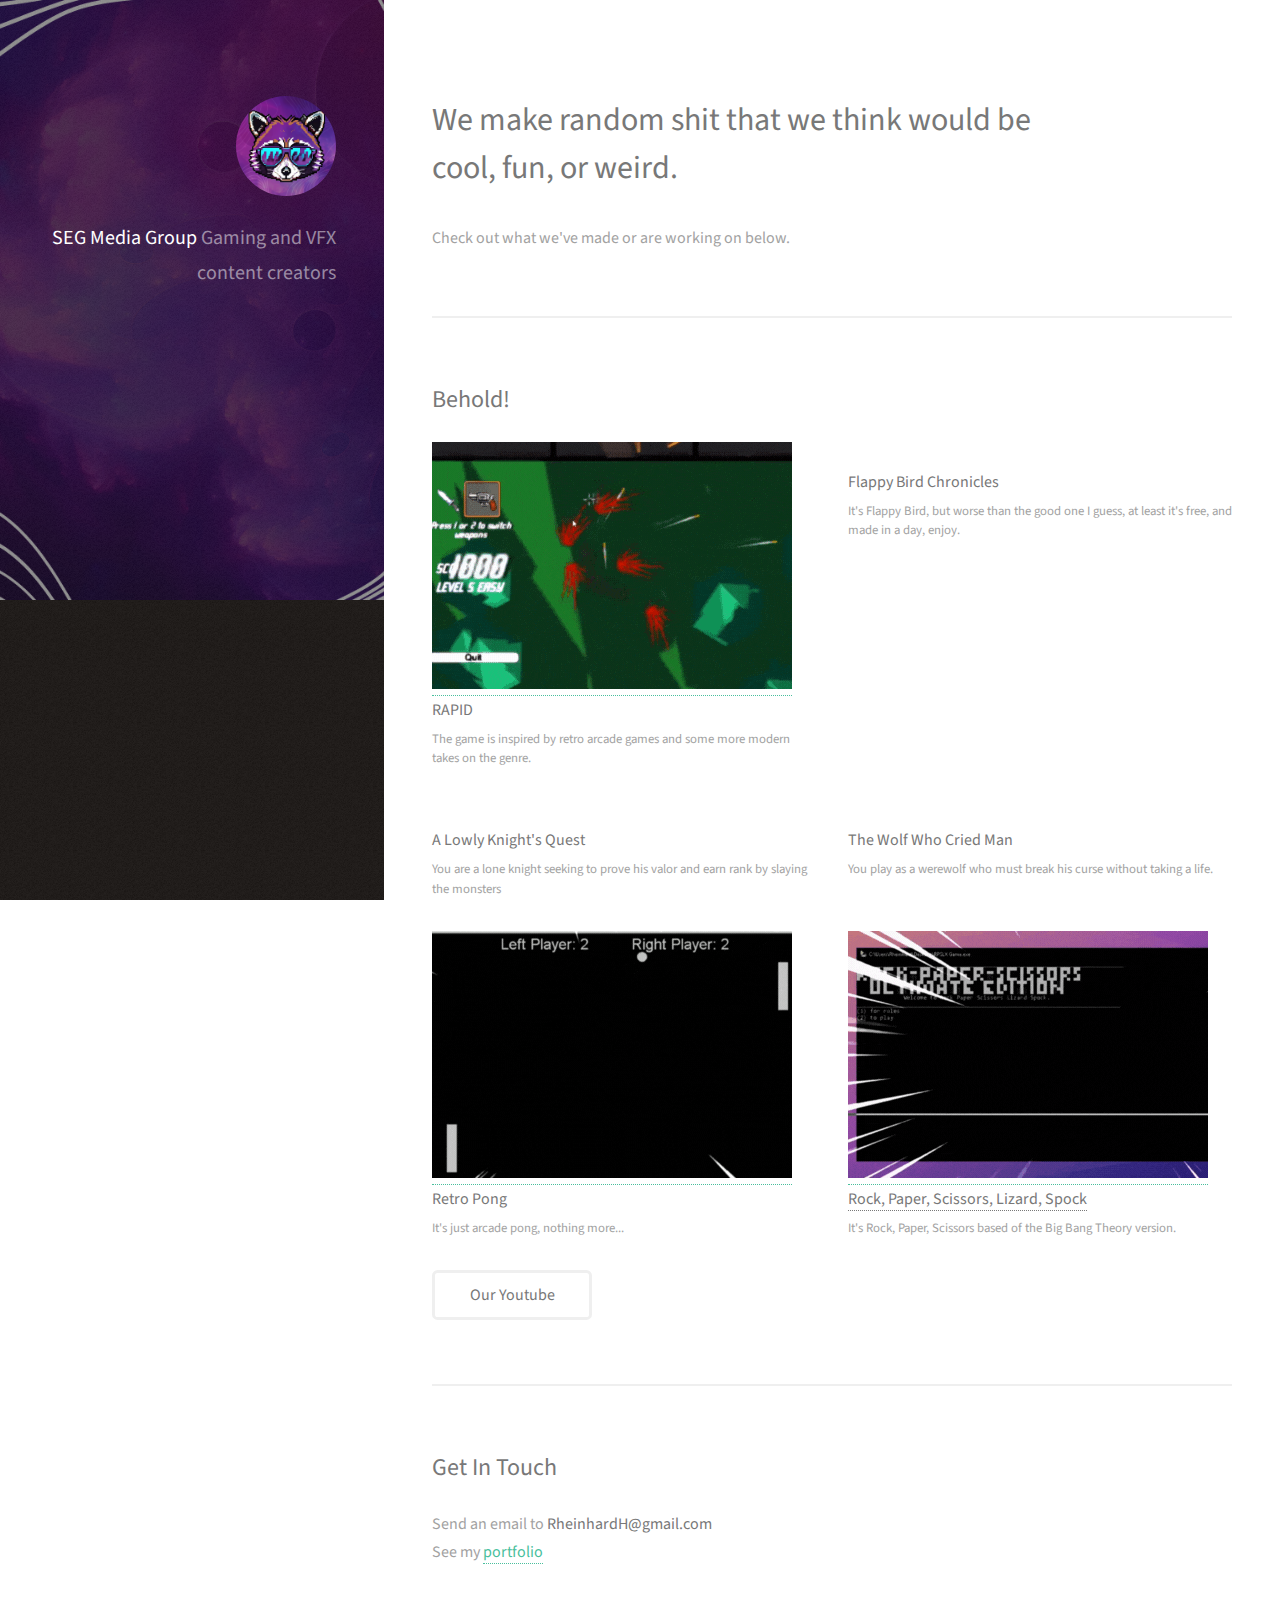
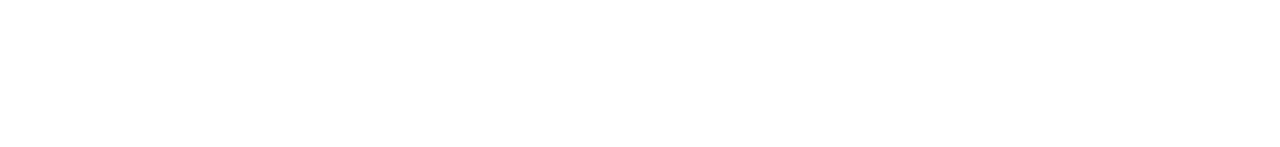
==== commit 3fb0067e: "Update index.html" ====
--- a/index.html
+++ b/index.html
@@ -25,7 +25,7 @@
 				<!-- One -->
 					<section id="one">
 						<header class="major">
-							<h2>We Make random shit that we think would be<br />
+							<h2>We make random shit that we think would be<br />
 							cool, fun, or weird.</h2>
 						</header>
 						<p>Check out what we've made or are working on below.</p>
@@ -136,4 +136,4 @@
 			<script src="assets/js/main.js"></script>
 
 	</body>
-</html>+</html>
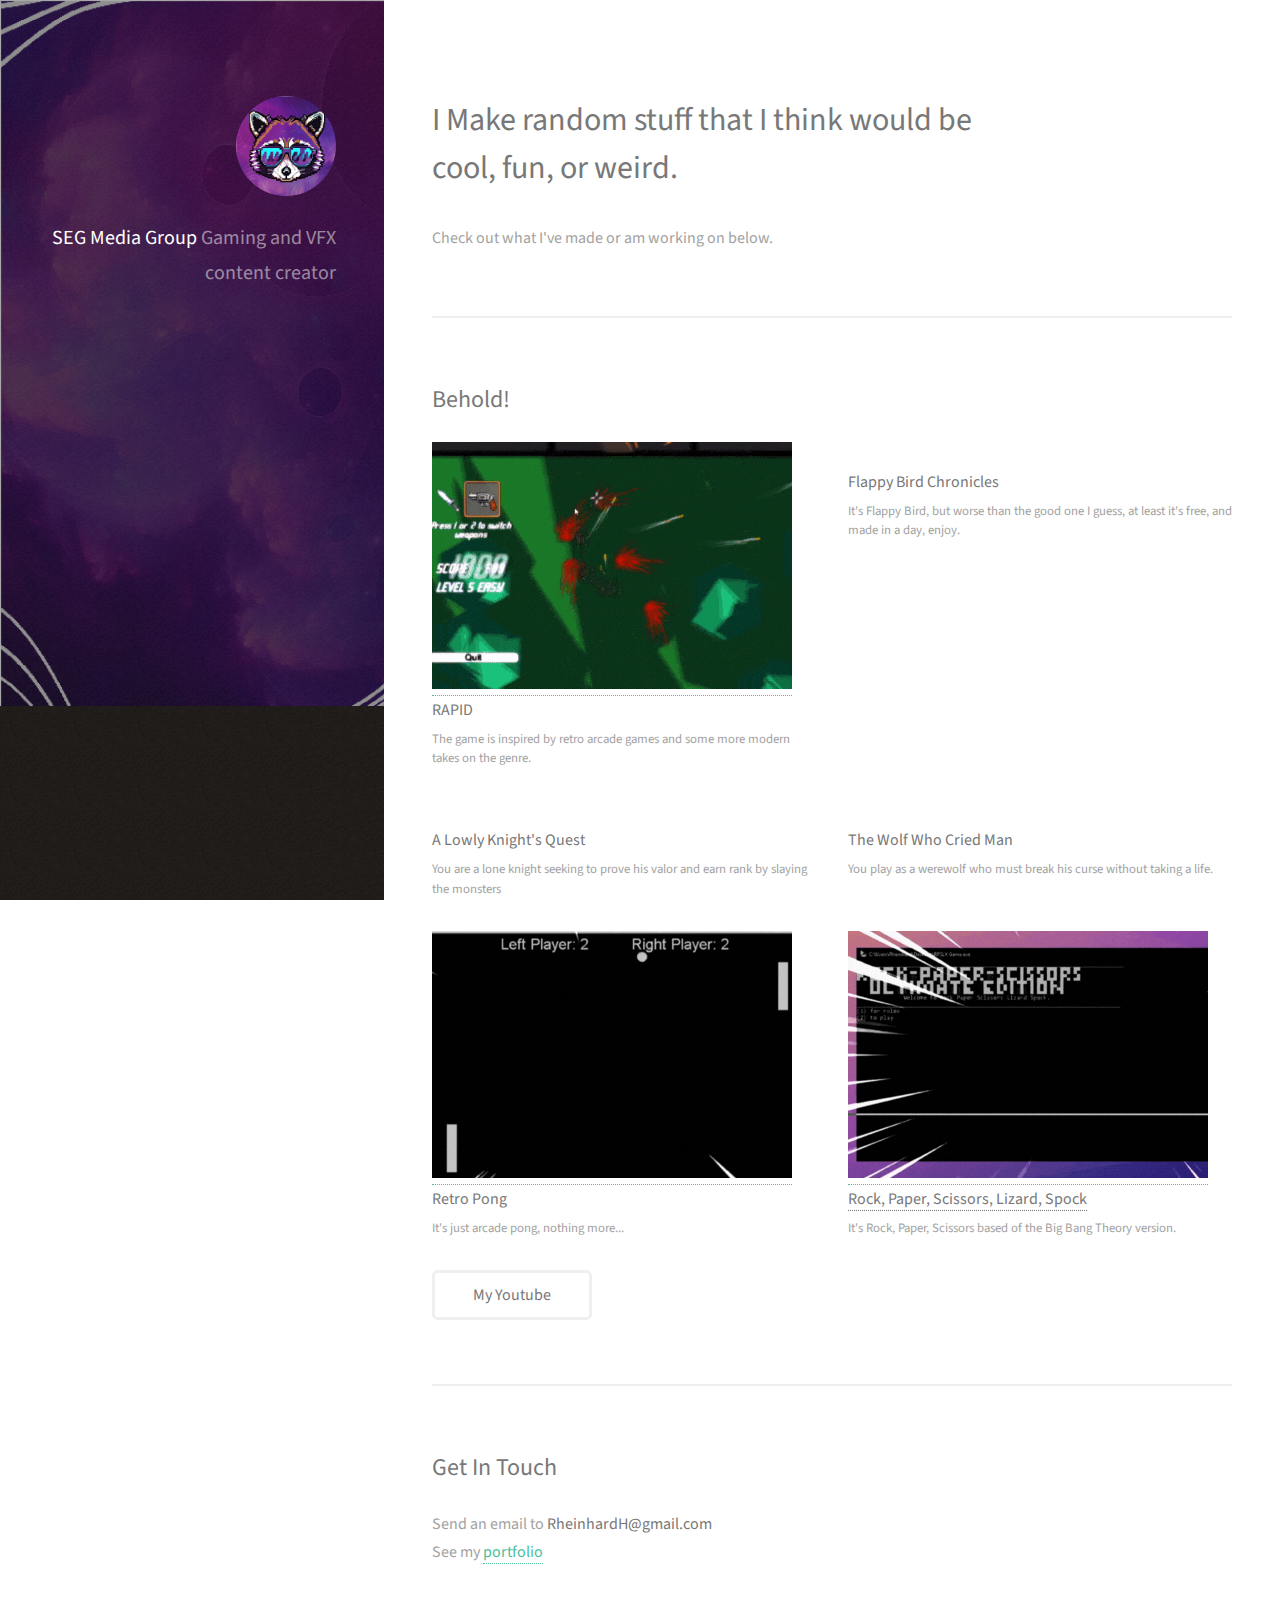
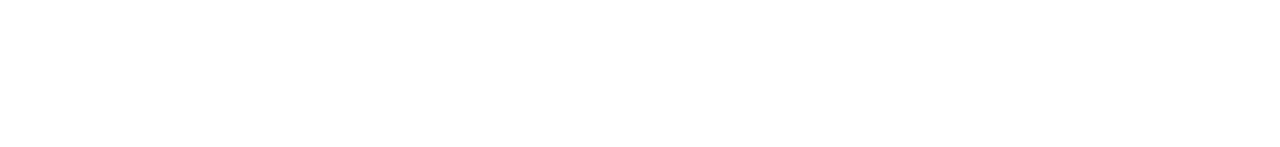
==== commit fa48ed46: "General Update" ====
--- a/index.html
+++ b/index.html
@@ -15,7 +15,7 @@
 					<a href="#" class="image avatar"><img src="images/avatar.png" alt="" /></a>
 					<h1><strong>SEG Media Group</strong><br />
 					Gaming and VFX<br >
-				content creators</h1>
+				content creator</h1>
 				</div>
 			</header>
 
@@ -25,10 +25,10 @@
 				<!-- One -->
 					<section id="one">
 						<header class="major">
-							<h2>We make random shit that we think would be<br />
+							<h2>I Make random stuff that I think would be<br />
 							cool, fun, or weird.</h2>
 						</header>
-						<p>Check out what we've made or are working on below.</p>
+						<p>Check out what I've made or am working on below.</p>
 						<!--<ul class="actions">
 							<li><a href="#" class="button">Learn More</a></li>
 						</ul>-->
@@ -70,7 +70,7 @@
 							</article>
 						</div>
 						<ul class="actions">
-							<li><a href="https://www.youtube.com/@rheinhardh" class="button">Our Youtube</a></li>
+							<li><a href="https://www.youtube.com/@rheinhardh" class="button">My Youtube</a></li>
 						</ul>
 					</section>
 
@@ -136,4 +136,4 @@
 			<script src="assets/js/main.js"></script>
 
 	</body>
-</html>
+</html>